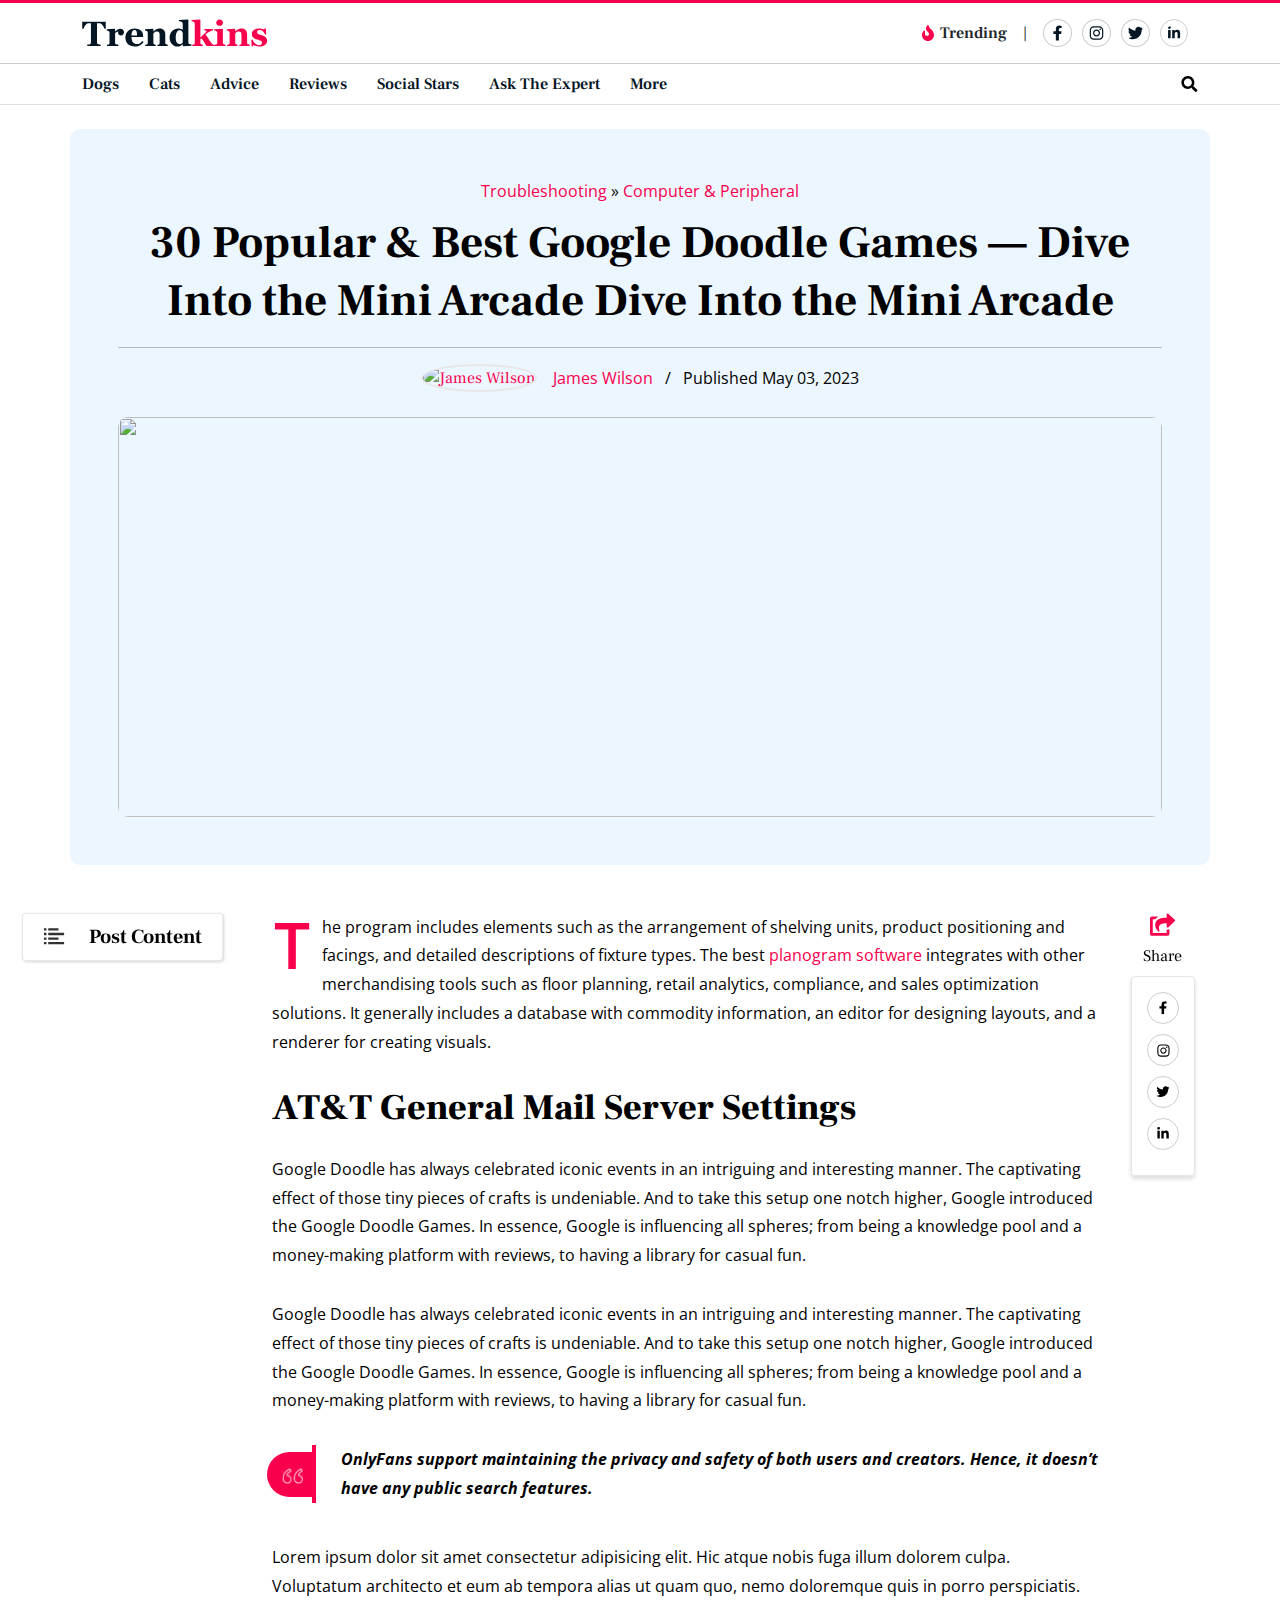
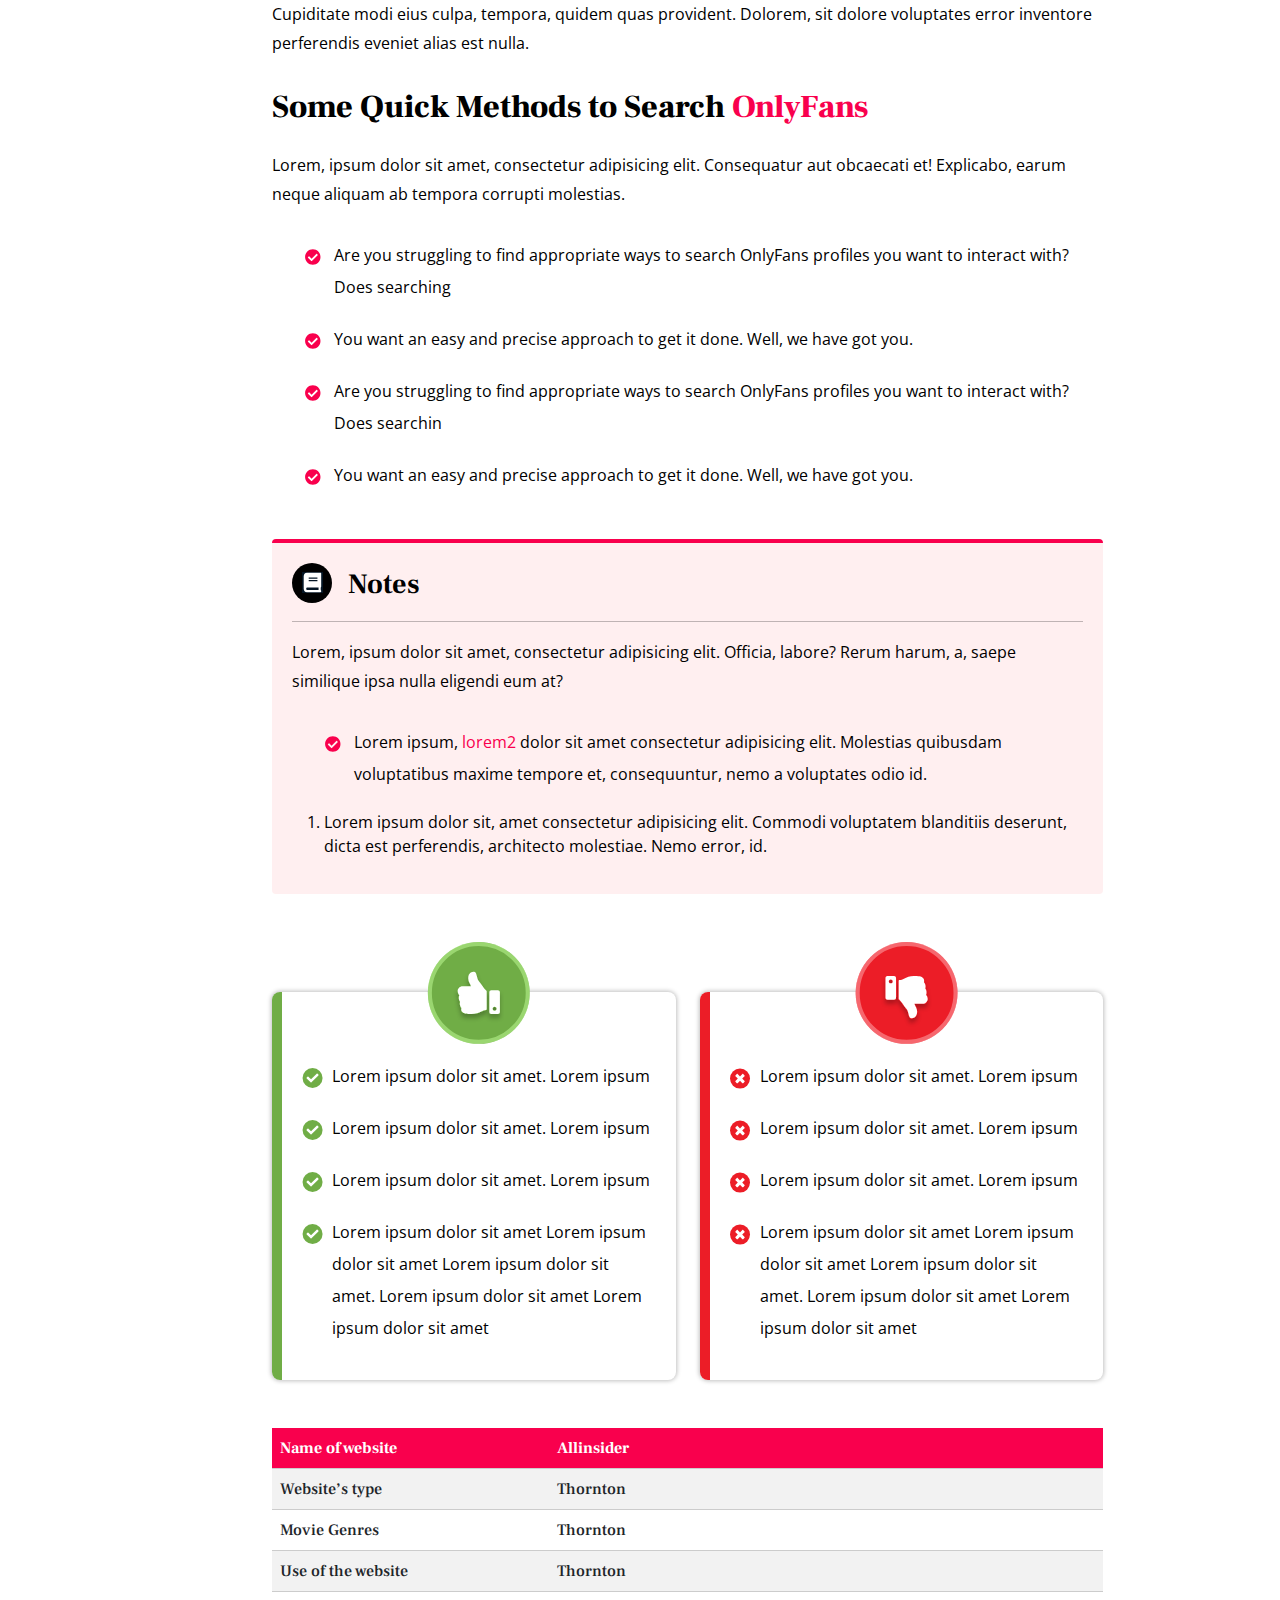
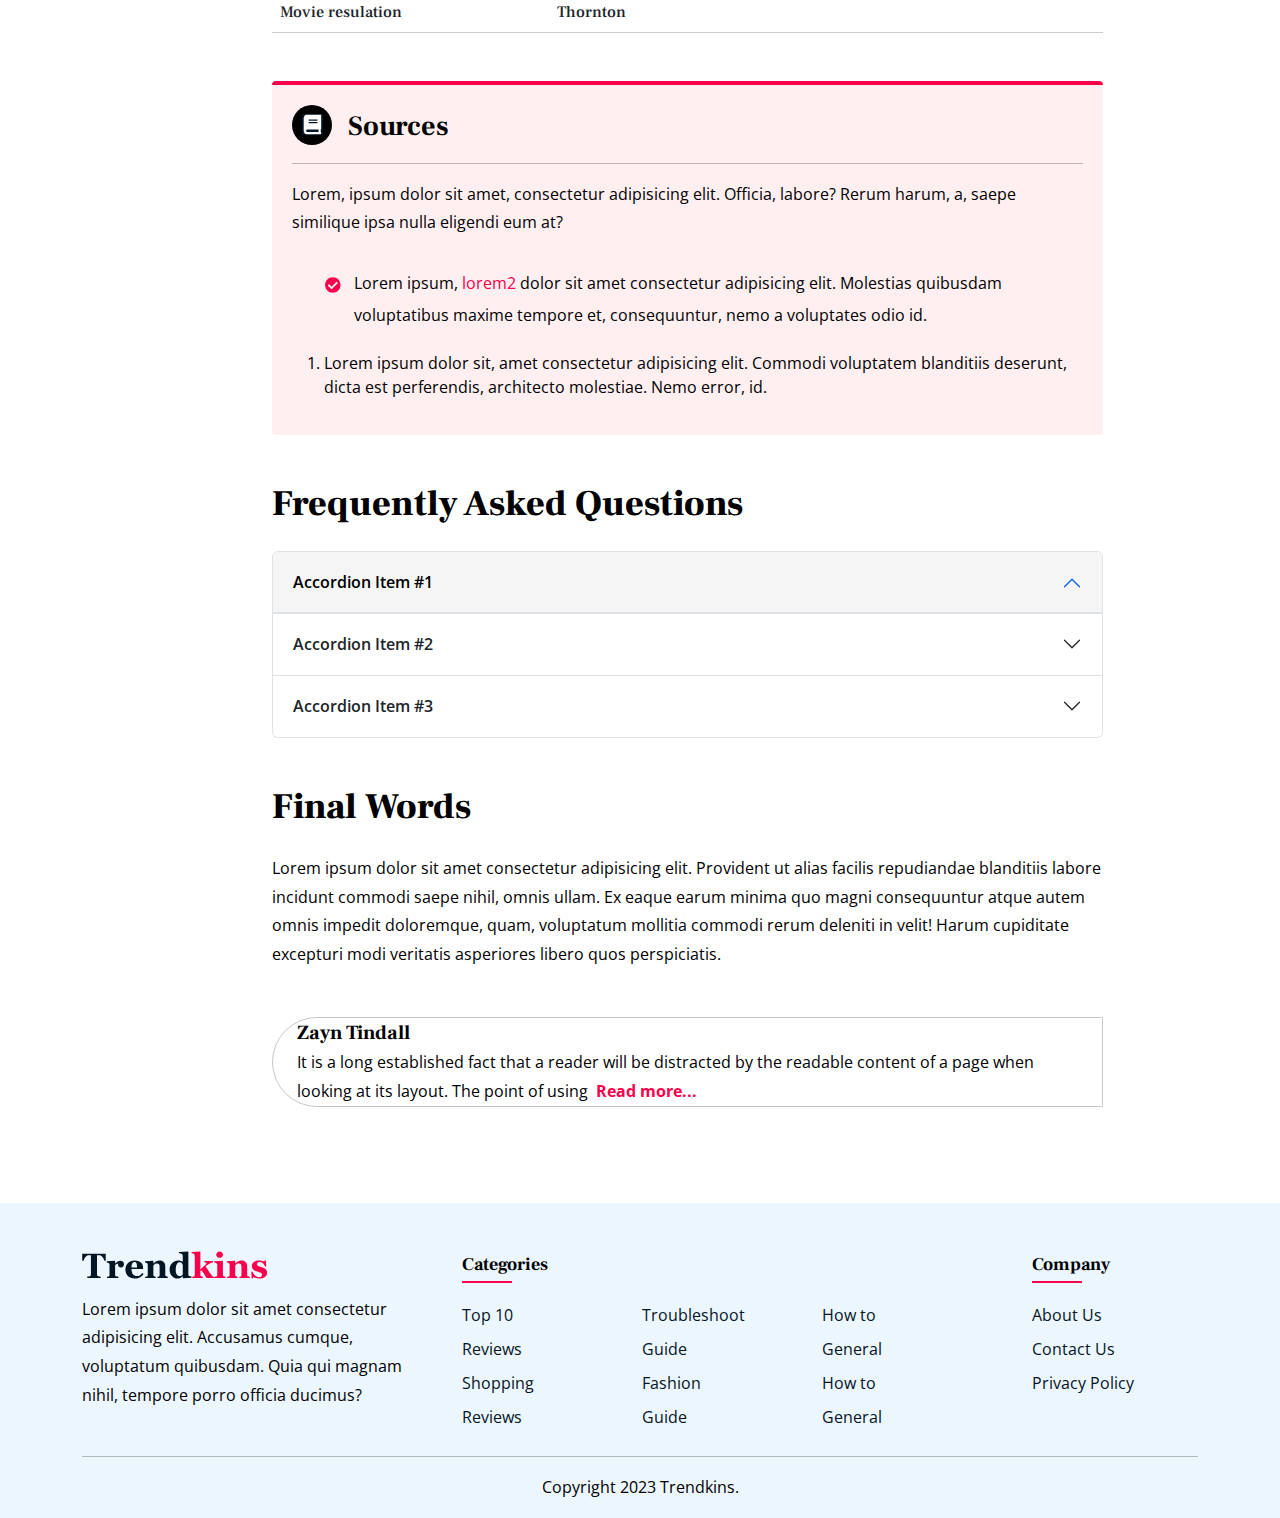
==== single.html @ c8ede411 "Add files via upload" ====
<!DOCTYPE html>
<html lang="en">
   <head>
      <meta charset="utf-8">
      <meta content="width=device-width, initial-scale=1.0" name="viewport">
      <title> Trendkins</title>
      <meta content="" name="description">
      <meta content="" name="keywords">
      <link href="assets/img/favicon.png" rel="icon">
      <link href="assets/vendor/bootstrap/css/bootstrap.min.css" rel="stylesheet">
      <link href="https://fonts.googleapis.com/css2?family=Frank+Ruhl+Libre:wght@300;400;500;600;700;800;900&family=Open+Sans:ital,wght@0,300;0,400;0,500;0,600;0,700;0,800;1,300;1,400;1,500;1,600;1,700;1,800&display=swap" rel="stylesheet">
      <link href="assets/css/style.css" rel="stylesheet">
   </head>
   <body>
      <!--  Start Header -->
      <div class="header-top d-lg-block d-none pb-lg-3 pt-lg-3">
         <div class="container">
            <div class="d-flex justify-content-between">
               <div class="header-top-left">
                  <a href="index.html"><img src="assets/img/logo.svg" class="img-fluid" alt=""></a>
               </div>
               <div class="header-top-right d-flex align-items-center">
                  <div class="trending d-lg-flex align-items-center">
                    <svg xmlns="http://www.w3.org/2000/svg" width="16" height="16" viewBox="0 0 16 16" fill="none">
<g clip-path="url(#clip0_1187_75)">
<path d="M8.75 0.745645C8.75 0.00189489 7.79219 -0.278418 7.37031 0.338145C3.5 5.99533 9 6.25002 9 9.00002C9 10.1135 8.09031 11.0144 6.97344 10.9997C5.87437 10.9856 5 10.0694 5 8.97033V6.29814C5 5.62002 4.17281 5.29096 3.70531 5.78252C2.86875 6.66127 2 8.16658 2 10C2 13.3085 4.69156 16 8 16C11.3084 16 14 13.3085 14 10C14 4.67846 8.75 3.96877 8.75 0.745645Z" fill="#F9004D"/>
</g>
<defs>
<clipPath id="clip0_1187_75">
<rect width="16" height="16" fill="white"/>
</clipPath>
</defs>
</svg>  <a href="#" class="text-dark fw-semibold ms-1"> Trending </a>
                  </div>
                  <span class="px-3 text-dark">|</span>
                  <div class="social-links">
                     <ul class="d-flex list-unstyled justify-content-end mb-0">
                        <li><a href="#" target="_blank"><svg xmlns="http://www.w3.org/2000/svg"viewBox="0 0 16 15">
<g clip-path="url(#clip0_1187_111)">
<path d="M11.38 8.45124L11.7835 5.82219H9.2608V4.11611C9.2608 3.39686 9.61319 2.69576 10.743 2.69576H11.8898V0.457401C11.8898 0.457401 10.8491 0.279785 9.85408 0.279785C7.7766 0.279785 6.41866 1.53898 6.41866 3.81848V5.82219H4.10938V8.45124H6.41866V14.8068H9.2608V8.45124H11.38Z" fill="#041524"/>
</g>
<defs>
<clipPath id="clip0_1187_111">
<rect width="14.527" height="14.527" fill="white" transform="translate(0.736328 0.279785)"/>
</clipPath>
</defs>
</svg></a></li>
                        <li><a href="#" target="_blank"><svg xmlns="http://www.w3.org/2000/svg" viewBox="0 0 16 15" fill="none">
<path d="M8.00312 4.28025C6.19859 4.28025 4.74305 5.73579 4.74305 7.54032C4.74305 9.34485 6.19859 10.8004 8.00312 10.8004C9.80765 10.8004 11.2632 9.34485 11.2632 7.54032C11.2632 5.73579 9.80765 4.28025 8.00312 4.28025ZM8.00312 9.65979C6.83699 9.65979 5.88365 8.70929 5.88365 7.54032C5.88365 6.37135 6.83415 5.42085 8.00312 5.42085C9.17209 5.42085 10.1226 6.37135 10.1226 7.54032C10.1226 8.70929 9.16926 9.65979 8.00312 9.65979ZM12.1569 4.1469C12.1569 4.56966 11.8165 4.9073 11.3965 4.9073C10.9738 4.9073 10.6361 4.56682 10.6361 4.1469C10.6361 3.72698 10.9766 3.3865 11.3965 3.3865C11.8165 3.3865 12.1569 3.72698 12.1569 4.1469ZM14.3161 4.91865C14.2679 3.90005 14.0352 2.99779 13.289 2.25441C12.5457 1.51104 11.6434 1.27838 10.6248 1.2273C9.57499 1.16772 6.42841 1.16772 5.37861 1.2273C4.36285 1.27554 3.46059 1.5082 2.71437 2.25157C1.96816 2.99495 1.73834 3.89721 1.68727 4.91581C1.62768 5.96561 1.62768 9.11219 1.68727 10.162C1.7355 11.1806 1.96816 12.0829 2.71437 12.8262C3.46059 13.5696 4.36001 13.8023 5.37861 13.8533C6.42841 13.9129 9.57499 13.9129 10.6248 13.8533C11.6434 13.8051 12.5457 13.5724 13.289 12.8262C14.0324 12.0829 14.2651 11.1806 14.3161 10.162C14.3757 9.11219 14.3757 5.96845 14.3161 4.91865ZM12.9599 11.2884C12.7386 11.8445 12.3102 12.273 11.7512 12.4971C10.9142 12.8291 8.92808 12.7525 8.00312 12.7525C7.07816 12.7525 5.0892 12.8262 4.25503 12.4971C3.69892 12.2758 3.27049 11.8474 3.04634 11.2884C2.71437 10.4514 2.79098 8.46528 2.79098 7.54032C2.79098 6.61536 2.71721 4.6264 3.04634 3.79223C3.26765 3.23612 3.69608 2.80769 4.25503 2.58354C5.09204 2.25157 7.07816 2.32818 8.00312 2.32818C8.92808 2.32818 10.917 2.25441 11.7512 2.58354C12.3073 2.80485 12.7358 3.23328 12.9599 3.79223C13.2919 4.62924 13.2153 6.61536 13.2153 7.54032C13.2153 8.46528 13.2919 10.4542 12.9599 11.2884Z" fill="#041524"/>
</svg></a></li>
                        <li><a href="#" target="_blank"><svg xmlns="http://www.w3.org/2000/svg" viewBox="0 0 16 15">
<g clip-path="url(#clip0_1187_107)">
<path d="M13.7701 4.58446C13.7793 4.7135 13.7793 4.84257 13.7793 4.97161C13.7793 8.90753 10.7836 13.4426 5.30829 13.4426C3.62145 13.4426 2.05446 12.9541 0.736328 12.1061C0.975996 12.1337 1.20641 12.1429 1.4553 12.1429C2.84715 12.1429 4.12842 11.6729 5.15158 10.8709C3.84267 10.8433 2.74577 9.98602 2.36784 8.80616C2.55221 8.83379 2.73655 8.85223 2.93014 8.85223C3.19744 8.85223 3.46477 8.81535 3.71363 8.75086C2.34942 8.4743 1.32623 7.27602 1.32623 5.82885V5.79199C1.72258 6.01322 2.1835 6.15148 2.672 6.1699C1.87006 5.63526 1.34468 4.72272 1.34468 3.69034C1.34468 3.13729 1.49213 2.63032 1.75024 2.18787C3.21585 3.99453 5.41888 5.17437 7.88919 5.30344C7.84311 5.08221 7.81545 4.85179 7.81545 4.62135C7.81545 2.98059 9.1428 1.64404 10.7928 1.64404C11.65 1.64404 12.4243 2.00353 12.9681 2.58424C13.641 2.4552 14.2862 2.20631 14.8577 1.86527C14.6365 2.55661 14.1664 3.13732 13.5488 3.506C14.148 3.44151 14.7287 3.27555 15.2633 3.04514C14.8578 3.63504 14.3508 4.16043 13.7701 4.58446Z" fill="#041524"/>
</g>
<defs>
<clipPath id="clip0_1187_107">
<rect width="14.527" height="14.527" fill="white" transform="translate(0.736328 0.279785)"/>
</clipPath>
</defs>
</svg></a></li>
                        <li><a href="#" target="_blank"><svg xmlns="http://www.w3.org/2000/svg"  viewBox="0 0 16 16">
<g clip-path="url(#clip0_1187_103)">
<path d="M4.612 13.2572H2.06883V5.06751H4.612V13.2572ZM3.33905 3.95036C2.52582 3.95036 1.86621 3.27678 1.86621 2.46356C1.86621 2.07294 2.02138 1.69832 2.29759 1.42211C2.5738 1.1459 2.94843 0.990723 3.33905 0.990723C3.72967 0.990723 4.10429 1.1459 4.3805 1.42211C4.65671 1.69832 4.81188 2.07294 4.81188 2.46356C4.81188 3.27678 4.15199 3.95036 3.33905 3.95036ZM14.1303 13.2572H11.5926V9.27053C11.5926 8.3204 11.5734 7.10194 10.2703 7.10194C8.94809 7.10194 8.74547 8.13421 8.74547 9.20208V13.2572H6.20504V5.06751H8.64416V6.18467H8.67975C9.01928 5.54121 9.84866 4.86215 11.086 4.86215C13.6598 4.86215 14.133 6.55705 14.133 8.7585V13.2572H14.1303Z" fill="#041524"/>
</g>
<defs>
<clipPath id="clip0_1187_103">
<rect width="14.0192" height="14.0192" fill="white" transform="translate(0.990234 0.990479)"/>
</clipPath>
</defs>
</svg></a></li>
                     </ul>
                  </div>
               </div>
            </div>
         </div>
      </div>
      <header class="sticky-top bg-white pt-lg-2 pb-lg-2 pt-2 pb-2 border-bottom">
         <div class="container">
  <nav class="navbar navbar-expand-lg">

               <a class="navbar-brand d-block d-lg-none" href="index.html"><img src="assets/img/logo.svg" class="img-fluid" alt=""></a>

               <button class="navbar-toggler ms-auto position-relative" type="button" data-bs-toggle="collapse" data-bs-target="#navbarSupportedContent" aria-controls="navbarSupportedContent" aria-expanded="false" aria-label="Toggle navigation">
              <svg xmlns="http://www.w3.org/2000/svg" width="18" height="18" viewBox="0 0 22 20" fill="none">
<path d="M0.78125 3.51562H21.0938C21.5252 3.51562 21.875 3.16587 21.875 2.73438V0.78125C21.875 0.349756 21.5252 0 21.0938 0H0.78125C0.349756 0 0 0.349756 0 0.78125V2.73438C0 3.16587 0.349756 3.51562 0.78125 3.51562ZM0.78125 11.3281H21.0938C21.5252 11.3281 21.875 10.9784 21.875 10.5469V8.59375C21.875 8.16226 21.5252 7.8125 21.0938 7.8125H0.78125C0.349756 7.8125 0 8.16226 0 8.59375V10.5469C0 10.9784 0.349756 11.3281 0.78125 11.3281ZM0.78125 19.1406H21.0938C21.5252 19.1406 21.875 18.7909 21.875 18.3594V16.4062C21.875 15.9748 21.5252 15.625 21.0938 15.625H0.78125C0.349756 15.625 0 15.9748 0 16.4062V18.3594C0 18.7909 0.349756 19.1406 0.78125 19.1406Z" fill="black"/>
</svg>
               </button>
                <div class="header-bottom-right">

                  <a class="openBtn" onclick="openSearch()"> <svg xmlns="http://www.w3.org/2000/svg" width="17" height="16" viewBox="0 0 17 16" fill="none">
<path d="M16.1801 13.833L13.0648 10.7177C12.9242 10.5771 12.7336 10.499 12.5336 10.499H12.0243C12.8867 9.39596 13.3991 8.00859 13.3991 6.49937C13.3991 2.90909 10.49 0 6.89976 0C3.30948 0 0.400391 2.90909 0.400391 6.49937C0.400391 10.0896 3.30948 12.9987 6.89976 12.9987C8.40898 12.9987 9.79635 12.4863 10.8994 11.6239V12.1332C10.8994 12.3332 10.9775 12.5238 11.1181 12.6644L14.2334 15.7797C14.5271 16.0734 15.0021 16.0734 15.2927 15.7797L16.177 14.8954C16.4707 14.6017 16.4707 14.1267 16.1801 13.833ZM6.89976 10.499C4.6906 10.499 2.90015 8.71165 2.90015 6.49937C2.90015 4.29021 4.68747 2.49976 6.89976 2.49976C9.10892 2.49976 10.8994 4.28708 10.8994 6.49937C10.8994 8.70852 9.11204 10.499 6.89976 10.499Z" fill="black"/>
</svg> </a>

<div id="myOverlay" class="overlay">
  <span class="closebtn" onclick="closeSearch()" title="Close Overlay">×</span>
  <div class="overlay-content">
    <form action="#">
      <input type="text" placeholder="Search.." name="search" required="">
      <button type="submit" name="submit"><svg xmlns="http://www.w3.org/2000/svg" width="17" height="16" viewBox="0 0 17 16" fill="none">
<path d="M16.1801 13.833L13.0648 10.7177C12.9242 10.5771 12.7336 10.499 12.5336 10.499H12.0243C12.8867 9.39596 13.3991 8.00859 13.3991 6.49937C13.3991 2.90909 10.49 0 6.89976 0C3.30948 0 0.400391 2.90909 0.400391 6.49937C0.400391 10.0896 3.30948 12.9987 6.89976 12.9987C8.40898 12.9987 9.79635 12.4863 10.8994 11.6239V12.1332C10.8994 12.3332 10.9775 12.5238 11.1181 12.6644L14.2334 15.7797C14.5271 16.0734 15.0021 16.0734 15.2927 15.7797L16.177 14.8954C16.4707 14.6017 16.4707 14.1267 16.1801 13.833ZM6.89976 10.499C4.6906 10.499 2.90015 8.71165 2.90015 6.49937C2.90015 4.29021 4.68747 2.49976 6.89976 2.49976C9.10892 2.49976 10.8994 4.28708 10.8994 6.49937C10.8994 8.70852 9.11204 10.499 6.89976 10.499Z" fill="#fff"/>
</svg> </button>
    </form>
  </div>
</div>

               </div>
               <div class="collapse navbar-collapse justify-content-between" id="navbarSupportedContent">
                  <ul class="navbar-nav pt-lg-0 pt-2">
                     <li>
                        <a href="#">Dogs</a>
                     </li>
                     <li>
                        <a href="#">Cats</a>
                     </li>
                     <li>
                        <a href="#">Advice</a>
                     </li>
                     <li>
                        <a href="#">Reviews</a>
                     </li>
                     <li>
                        <a href="#">Social Stars</a>
                     </li>
                     <li>
                        <a href="#">Ask The Expert</a>
                     </li>
                     <li>
                        <a href="#">More</a>
                     </li>
                  </ul>

               </div>
            </nav>
         </div>
      </header>
      <!-- End Header -->




   <section class="all-page mt-lg-4">

      <div class="container page-header p-5">
      <div class="text-center">
         <p id="breadcrumbs" class="mb-2"><span><span><a href="#">Troubleshooting</a></span> » <span><a href="#">Computer &amp; Peripheral</a></span> </span></p>
         <h1 class="fw-bold"> 30 Popular & Best Google Doodle Games — Dive Into the Mini Arcade Dive Into the Mini Arcade</h1>
         <hr>

         <div class="d-lg-flex align-items-center justify-content-center">

            <div class="post-author-img me-3">
            <a href="#">
            <img alt="James Wilson" src="https://secure.gravatar.com/avatar/db3f788c302f0a272f05af9787b79253?s=96&amp;d=mm&amp;r=g" class="img-fluid">
            </a>
            </div>
   <p class="mb-0">  <a href="https://allinsider.net/author/james/">James Wilson</a> <span class="mx-lg-2"> / </span>  Published May 03, 2023 
   </p>

         </div>
      </div>

      <div class="featured-i text-center pt-4">
         <img src="https://getassist.net/wp-content/uploads/2023/06/Paperwork-Like-a-Pro-1.webp" class="img-fluid" alt="">
      </div>
      </div>


      <div class="container mt-lg-5">
         <div class="row">

            <div class="col-lg-2">

    <div class="stick">
      <div class="ak">
         <div class="table-top-c">
        <svg xmlns="http://www.w3.org/2000/svg" width="22" height="17" viewBox="0 0 22 17" fill="none">
  <g clip-path="url(#clip0_2156_180)">
    <path d="M1.00572 11.7541H3.35916C3.37428 11.7541 3.38925 11.7423 3.40322 11.7191C3.41719 11.696 3.42989 11.6621 3.44058 11.6193C3.45127 11.5766 3.45974 11.5258 3.46552 11.4699C3.4713 11.4141 3.47428 11.3542 3.47427 11.2937V9.91791C3.47428 9.85744 3.4713 9.79755 3.46552 9.74167C3.45974 9.68579 3.45127 9.63502 3.44058 9.59226C3.42989 9.5495 3.41719 9.51559 3.40322 9.49247C3.38925 9.46935 3.37428 9.45747 3.35916 9.45752H1.00572C0.990605 9.45747 0.975632 9.46935 0.961663 9.49247C0.947693 9.51559 0.935 9.5495 0.92431 9.59226C0.91362 9.63502 0.905142 9.68579 0.899362 9.74167C0.893582 9.79755 0.890613 9.85744 0.890625 9.91791V11.2937C0.890613 11.3542 0.893582 11.4141 0.899362 11.4699C0.905142 11.5258 0.91362 11.5766 0.92431 11.6193C0.935 11.6621 0.947693 11.696 0.961663 11.7191C0.975632 11.7423 0.990605 11.7541 1.00572 11.7541ZM1.00572 2.56781H3.35916C3.37428 2.56786 3.38925 2.55598 3.40322 2.53286C3.41719 2.50974 3.42989 2.47583 3.44058 2.43307C3.45127 2.39031 3.45974 2.33954 3.46552 2.28366C3.4713 2.22778 3.47428 2.16789 3.47427 2.10742V0.731631C3.47428 0.671158 3.4713 0.61127 3.46552 0.555391C3.45974 0.499513 3.45127 0.448741 3.44058 0.40598C3.42989 0.36322 3.41719 0.329309 3.40322 0.306189C3.38925 0.283069 3.37428 0.271193 3.35916 0.27124H1.00572C0.990605 0.271193 0.975632 0.283069 0.961663 0.306189C0.947693 0.329309 0.935 0.36322 0.92431 0.40598C0.91362 0.448741 0.905142 0.499513 0.899362 0.555391C0.893582 0.61127 0.890613 0.671158 0.890625 0.731631V2.10742C0.890613 2.16789 0.893582 2.22778 0.899362 2.28366C0.905142 2.33954 0.91362 2.39031 0.92431 2.43307C0.935 2.47583 0.947693 2.50974 0.961663 2.53286C0.975632 2.55598 0.990605 2.56786 1.00572 2.56781Z" fill="#323232"/>
    <path d="M1.00572 16.3471H3.35916C3.37428 16.3472 3.38925 16.3353 3.40322 16.3122C3.41719 16.2891 3.42989 16.2551 3.44058 16.2124C3.45127 16.1696 3.45974 16.1189 3.46552 16.063C3.4713 16.0071 3.47428 15.9472 3.47427 15.8867V14.5109C3.47428 14.4505 3.4713 14.3906 3.46552 14.3347C3.45974 14.2788 3.45127 14.2281 3.44058 14.1853C3.42989 14.1425 3.41719 14.1086 3.40322 14.0855C3.38925 14.0624 3.37428 14.0505 3.35916 14.0506H1.00572C0.990605 14.0505 0.975632 14.0624 0.961663 14.0855C0.947693 14.1086 0.935 14.1425 0.92431 14.1853C0.91362 14.2281 0.905142 14.2788 0.899362 14.3347C0.893582 14.3906 0.890613 14.4505 0.890625 14.5109V15.8867C0.890613 15.9472 0.893582 16.0071 0.899362 16.063C0.905142 16.1189 0.91362 16.1696 0.92431 16.2124C0.935 16.2551 0.947693 16.2891 0.961663 16.3122C0.975632 16.3353 0.990605 16.3472 1.00572 16.3471ZM1.00572 7.16083H3.35916C3.37428 7.16088 3.38925 7.149 3.40322 7.12588C3.41719 7.10276 3.42989 7.06885 3.44058 7.02609C3.45127 6.98333 3.45974 6.93256 3.46552 6.87668C3.4713 6.8208 3.47428 6.76091 3.47427 6.70044V5.32465C3.47428 5.26418 3.4713 5.20429 3.46552 5.14841C3.45974 5.09253 3.45127 5.04176 3.44058 4.999C3.42989 4.95624 3.41719 4.92233 3.40322 4.89921C3.38925 4.87609 3.37428 4.86421 3.35916 4.86426H1.00572C0.990605 4.86421 0.975632 4.87609 0.961663 4.89921C0.947693 4.92233 0.935 4.95624 0.92431 4.999C0.91362 5.04176 0.905142 5.09253 0.899362 5.14841C0.893582 5.20429 0.890613 5.26418 0.890625 5.32465V6.70044C0.890613 6.76091 0.893582 6.8208 0.899362 6.87668C0.905142 6.93256 0.91362 6.98333 0.92431 7.02609C0.935 7.06885 0.947693 7.10276 0.961663 7.12588C0.975632 7.149 0.990605 7.16088 1.00572 7.16083Z" fill="#323232"/>
    <path d="M5.6557 11.7541H15.0695C15.13 11.7541 15.1899 11.7423 15.2458 11.7191C15.3016 11.696 15.3524 11.6621 15.3952 11.6193C15.4379 11.5766 15.4718 11.5258 15.495 11.4699C15.5181 11.4141 15.5299 11.3542 15.5299 11.2937V9.91791C15.5299 9.85744 15.5181 9.79755 15.495 9.74167C15.4718 9.68579 15.4379 9.63502 15.3952 9.59226C15.3524 9.5495 15.3016 9.51559 15.2458 9.49247C15.1899 9.46935 15.13 9.45747 15.0695 9.45752H5.6557C5.59523 9.45747 5.53534 9.46935 5.47946 9.49247C5.42358 9.51559 5.37281 9.5495 5.33005 9.59226C5.28729 9.63502 5.25338 9.68579 5.23026 9.74167C5.20714 9.79755 5.19526 9.85744 5.19531 9.91791V11.2937C5.19526 11.3542 5.20714 11.4141 5.23026 11.4699C5.25338 11.5258 5.28729 11.5766 5.33005 11.6193C5.37281 11.6621 5.42358 11.696 5.47946 11.7191C5.53534 11.7423 5.59523 11.7541 5.6557 11.7541ZM5.6557 2.56781H15.0695C15.13 2.56786 15.1899 2.55598 15.2458 2.53286C15.3016 2.50974 15.3524 2.47583 15.3952 2.43307C15.4379 2.39031 15.4718 2.33954 15.495 2.28366C15.5181 2.22778 15.5299 2.16789 15.5299 2.10742V0.731631C15.5299 0.671158 15.5181 0.61127 15.495 0.555391C15.4718 0.499513 15.4379 0.448741 15.3952 0.40598C15.3524 0.36322 15.3016 0.329309 15.2458 0.306189C15.1899 0.283069 15.13 0.271193 15.0695 0.27124H5.6557C5.59523 0.271193 5.53534 0.283069 5.47946 0.306189C5.42358 0.329309 5.37281 0.36322 5.33005 0.40598C5.28729 0.448741 5.25338 0.499513 5.23026 0.555391C5.20714 0.61127 5.19526 0.671158 5.19531 0.731631V2.10742C5.19526 2.16789 5.20714 2.22778 5.23026 2.28366C5.25338 2.33954 5.28729 2.39031 5.33005 2.43307C5.37281 2.47583 5.42358 2.50974 5.47946 2.53286C5.53534 2.55598 5.59523 2.56786 5.6557 2.56781ZM20.6972 4.86438H5.76945C5.61718 4.86438 5.47114 4.92487 5.36347 5.03254C5.2558 5.14022 5.19531 5.28625 5.19531 5.43852V6.58681C5.19531 6.73908 5.2558 6.88511 5.36347 6.99279C5.47114 7.10046 5.61718 7.16095 5.76945 7.16095H20.6972C20.8495 7.16095 20.9955 7.10046 21.1032 6.99279C21.2108 6.88511 21.2713 6.73908 21.2713 6.58681V5.43852C21.2713 5.28625 21.2108 5.14022 21.1032 5.03254C20.9955 4.92487 20.8495 4.86438 20.6972 4.86438ZM20.6972 14.0507H5.76945C5.61718 14.0507 5.47114 14.1111 5.36347 14.2188C5.2558 14.3265 5.19531 14.4725 5.19531 14.6248V15.7731C5.19531 15.9254 5.2558 16.0714 5.36347 16.1791C5.47114 16.2867 5.61718 16.3472 5.76945 16.3472H20.6972C20.8495 16.3472 20.9955 16.2867 21.1032 16.1791C21.2108 16.0714 21.2713 15.9254 21.2713 15.7731V14.6248C21.2713 14.4725 21.2108 14.3265 21.1032 14.2188C20.9955 14.1111 20.8495 14.0507 20.6972 14.0507Z" fill="#323232"/>
  </g>
  <defs>
    <clipPath id="clip0_2156_180">
      <rect width="21" height="17" fill="white" transform="translate(0.484375)"/>
    </clipPath>
  </defs>
</svg>

            <div class="fs-5 fw-bold ms-4">Post Content </div>
         </div>
         <i class="fa-xmark"></i>
         <div id="tableofcontent">
            <ul>
               <li>
                  <a href="#1"> What is a Mobile Hotspot &amp; How Does It Function? </a>
               </li>
               <li>
                  <a href="#2"> What is a Mobile Hotspot &amp; How Does It Function? </a>
               </li>
               <li>
                  <a href="#3"> What is a Mobile Hotspot &amp; How Does It Function? </a>
               </li>
               <li>
                  <a href="#10"> What is a Mobile Hotspot &amp; How Does It Function? </a>
               </li>
               <li>
                  <a href="#11">Reset your Non-Functional Mobile Hotspot Into a Functional One! </a>
               </li>

                <li>
                  <a href="#11">Reset your Non-Functional Mobile Hotspot Into a Functional One! </a>
               </li>

                <li>
                  <a href="#11">Reset your Non-Functional Mobile Hotspot Into a Functional One! </a>
               </li>

                <li>
                  <a href="#11">Reset your Non-Functional Mobile Hotspot Into a Functional One! </a>
               </li>
            </ul>
         </div>
      </div>
   </div>

            </div>

            <div class="col-lg-9">


               <div class="content">
                  <p>The program includes elements such as the arrangement of shelving units, product positioning and facings, and detailed descriptions of fixture types. The best<a href="https://www.leafio.ai/blog/top-5-cloud-planogram-optimization-solutions-for-retail-in-2022/" target="_blank" rel="noreferrer noopener"> planogram software</a> integrates with other merchandising tools such as floor planning, retail analytics, compliance, and sales optimization solutions. It generally includes a database with commodity information, an editor for designing layouts, and a renderer for creating visuals.&nbsp;</p>

                  <h2>AT&T General Mail Server Settings</h2>
                  <p> Google Doodle has always celebrated iconic events in an intriguing and interesting manner. The captivating effect of those tiny pieces of crafts is undeniable. And to take this setup one notch higher, Google introduced the Google Doodle Games. In essence, Google is influencing all spheres; from being a knowledge pool and a money-making platform with reviews, to having a library for casual fun.</p>

       <p>
         Google Doodle has always celebrated iconic events in an intriguing and interesting manner. The captivating effect of those tiny pieces of crafts is undeniable. And to take this setup one notch higher, Google introduced the Google Doodle Games. In essence, Google is influencing all spheres; from being a knowledge pool and a money-making platform with reviews, to having a library for casual fun.
      </p>

      <div id="quotes">
       <p>OnlyFans support maintaining the privacy and safety of both users and creators. Hence, it doesn’t
                  have any public search features.</p>
      </div>


      <p>Lorem ipsum dolor sit amet consectetur adipisicing elit. Hic atque nobis fuga illum dolorem culpa. Voluptatum architecto et eum ab tempora alias ut quam quo, nemo doloremque quis in porro perspiciatis. Cupiditate modi eius culpa, tempora, quidem quas provident. Dolorem, sit dolore voluptates error inventore perferendis eveniet alias est nulla.</p>
   

   <h3> Some Quick Methods to Search <a href="#"> OnlyFans </a></h3>
   <p>Lorem, ipsum dolor sit amet, consectetur adipisicing elit. Consequatur aut obcaecati et! Explicabo, earum neque aliquam ab tempora corrupti molestias.</p>


   <ul>
   <li>Are you struggling to find appropriate ways to search OnlyFans profiles you want to interact with? Does searching</li>
   <li>You want an easy and precise approach to get it done. Well, we have got you. </li>
   <li>Are you struggling to find appropriate ways to search OnlyFans profiles you want to interact with? Does searchin</li>
   <li>You want an easy and precise approach to get it done. Well, we have got you. </li>

   </ul>



<div id="note" class="mt-lg-5 mb-lg-5 mt-2 position-relative">

<div class="name fs-3 fw-bold d-lg-flex mb-3">
<div class="icon me-3">
 <svg xmlns="http://www.w3.org/2000/svg" width="21" height="21" viewBox="0 0 21 21" fill="none">
<g clip-path="url(#clip0_1248_252)">
<path d="M19.1934 14.5996V1.47461C19.1934 0.955078 18.7754 0.537109 18.2559 0.537109H5.44336C3.37305 0.537109 1.69336 2.2168 1.69336 4.28711V16.7871C1.69336 18.8574 3.37305 20.5371 5.44336 20.5371H18.2559C18.7754 20.5371 19.1934 20.1191 19.1934 19.5996V18.9746C19.1934 18.6816 19.0566 18.416 18.8457 18.2441C18.6816 17.6426 18.6816 15.9277 18.8457 15.3262C19.0566 15.1582 19.1934 14.8926 19.1934 14.5996ZM6.69336 5.77148C6.69336 5.64258 6.79883 5.53711 6.92773 5.53711H15.209C15.3379 5.53711 15.4434 5.64258 15.4434 5.77148V6.55273C15.4434 6.68164 15.3379 6.78711 15.209 6.78711H6.92773C6.79883 6.78711 6.69336 6.68164 6.69336 6.55273V5.77148ZM6.69336 8.27148C6.69336 8.14258 6.79883 8.03711 6.92773 8.03711H15.209C15.3379 8.03711 15.4434 8.14258 15.4434 8.27148V9.05273C15.4434 9.18164 15.3379 9.28711 15.209 9.28711H6.92773C6.79883 9.28711 6.69336 9.18164 6.69336 9.05273V8.27148ZM16.5918 18.0371H5.44336C4.75195 18.0371 4.19336 17.4785 4.19336 16.7871C4.19336 16.0996 4.75586 15.5371 5.44336 15.5371H16.5918C16.5176 16.2051 16.5176 17.3691 16.5918 18.0371Z" fill="white"/>
</g>
<defs>
<clipPath id="clip0_1248_252">
<rect width="20" height="20" fill="white" transform="translate(0.443359 0.537109)"/>
</clipPath>
</defs>
</svg>
</div> 

<span> Notes </span>


</div>

<hr>

<p>Lorem, ipsum dolor sit amet, consectetur adipisicing elit. Officia, labore? Rerum harum, a, saepe similique ipsa nulla eligendi eum at?</p>

<ul>
   <li>Lorem ipsum, <a href="#"> lorem2</a> dolor sit amet consectetur adipisicing elit. Molestias quibusdam voluptatibus maxime tempore et, consequuntur, nemo a voluptates odio id.</li>
</ul>

<ol>
   <li>Lorem ipsum dolor sit, amet consectetur adipisicing elit. Commodi voluptatem blanditiis deserunt, dicta est perferendis, architecto molestiae. Nemo error, id.</li>
</ol>

   
</div>



<div class="row">
                <div class="col-lg-6 col-md-6">
                  <div class="pros-container">
                    <div class="pros-header text-center mb-3">  <svg xmlns="http://www.w3.org/2000/svg" width="103" height="102" viewBox="0 0 103 102" fill="none">
  <circle cx="51.7869" cy="50.9287" r="50.9167" fill="#70AD46"/>
  <circle cx="51.7869" cy="50.9287" r="48.9167" stroke="#C3FF9A" stroke-opacity="0.5" stroke-width="4"/>
  <g filter="url(#filter0_d_1248_193)">
    <path d="M64.3199 48.2901L70.9165 48.2901C72.0095 48.2901 72.8955 49.1761 72.8955 50.269L72.8955 70.059C72.8955 71.1519 72.0095 72.038 70.9165 72.038L64.3199 72.038C63.2269 72.038 62.3409 71.1519 62.3409 70.059L62.3409 50.269C62.3409 49.1761 63.2269 48.2901 64.3199 48.2901ZM67.6182 68.7396C68.7112 68.7396 69.5972 67.8536 69.5972 66.7606C69.5972 65.6677 68.7112 64.7817 67.6182 64.7817C66.5252 64.7817 65.6392 65.6677 65.6392 66.7606C65.6392 67.8536 66.5252 68.7396 67.6182 68.7396ZM41.2316 36.5358C41.2316 40.0334 43.3731 41.9952 43.9756 44.3321L35.5877 44.3321C32.8338 44.3321 30.6899 46.6199 30.6771 49.1227C30.6701 50.6018 31.2993 52.1942 32.28 53.1794L32.289 53.1885C31.478 55.1128 31.6098 57.8092 33.0566 59.7413C32.3407 61.8766 33.0622 64.4995 34.4074 65.9056C34.053 67.3567 34.2224 68.5917 34.9143 69.5859C36.5973 72.0039 40.7685 72.038 44.2958 72.038L44.5304 72.0379C48.5121 72.0365 51.7707 70.5868 54.3891 69.4219C55.7049 68.8365 57.4253 68.1119 58.7306 68.0879C59.2699 68.078 59.7022 67.6379 59.7022 67.0986L59.7022 49.4715C59.7022 49.2076 59.5965 48.9544 59.4088 48.7689C56.1423 45.5411 54.7378 42.1238 52.0604 39.442C50.8397 38.219 50.3958 36.3716 49.9666 34.585C49.5999 33.0595 48.8328 29.8195 47.1686 29.8195C45.1896 29.8195 41.2316 30.4791 41.2316 36.5358Z" fill="white"/>
  </g>
  <defs>
    <filter id="filter0_d_1248_193" x="26.6768" y="29.8195" width="50.2188" height="50.2185" filterUnits="userSpaceOnUse" color-interpolation-filters="sRGB">
      <feFlood flood-opacity="0" result="BackgroundImageFix"/>
      <feColorMatrix in="SourceAlpha" type="matrix" values="0 0 0 0 0 0 0 0 0 0 0 0 0 0 0 0 0 0 127 0" result="hardAlpha"/>
      <feOffset dy="4"/>
      <feGaussianBlur stdDeviation="2"/>
      <feComposite in2="hardAlpha" operator="out"/>
      <feColorMatrix type="matrix" values="0 0 0 0 0 0 0 0 0 0 0 0 0 0 0 0 0 0 0.25 0"/>
      <feBlend mode="normal" in2="BackgroundImageFix" result="effect1_dropShadow_1248_193"/>
      <feBlend mode="normal" in="SourceGraphic" in2="effect1_dropShadow_1248_193" result="shape"/>
    </filter>
  </defs>
</svg></div>
                    <div class="pros-body">
                      <ul>
                        <li>Lorem ipsum dolor sit amet. Lorem ipsum</li>
                        <li>Lorem ipsum dolor sit amet. Lorem ipsum</li>
                        <li>Lorem ipsum dolor sit amet. Lorem ipsum </li>
                        <li>Lorem ipsum dolor sit amet Lorem ipsum dolor sit amet Lorem ipsum dolor sit amet. Lorem
                          ipsum dolor sit amet Lorem ipsum dolor sit amet</li>
                      </ul>
                    </div>
                  </div>
                </div>
                <div class="col-lg-6 col-md-6">
                  <div class="cons-container">
                    <div class="cons-header text-center mb-3"> <svg xmlns="http://www.w3.org/2000/svg" width="103" height="102" viewBox="0 0 103 102" fill="none">
  <circle cx="51.5906" cy="50.9287" r="50.9167" fill="#EC1D27"/>
  <circle cx="51.5906" cy="50.9287" r="48.9167" stroke="#FFB2B6" stroke-opacity="0.5" stroke-width="4"/>
  <g filter="url(#filter0_d_1248_218)">
    <path d="M39.0571 57.8531H32.4604C31.3675 57.8531 30.4814 56.9671 30.4814 55.8741L30.4814 36.0842C30.4814 34.9912 31.3675 34.1052 32.4604 34.1052H39.0571C40.1501 34.1052 41.0361 34.9912 41.0361 36.0842L41.0361 55.8741C41.0361 56.9671 40.1501 57.8531 39.0571 57.8531ZM35.7588 37.4035C34.6658 37.4035 33.7798 38.2896 33.7798 39.3825C33.7798 40.4755 34.6658 41.3615 35.7588 41.3615C36.8517 41.3615 37.7378 40.4755 37.7378 39.3825C37.7378 38.2896 36.8517 37.4035 35.7588 37.4035ZM62.1453 69.6074C62.1453 66.1098 60.0039 64.148 59.4014 61.8111L67.7893 61.8111C70.5431 61.8111 72.687 59.5232 72.6999 57.0205C72.7068 55.5413 72.0777 53.949 71.097 52.9638L71.0879 52.9547C71.899 51.0304 71.7671 48.334 70.3204 46.4019C71.0362 44.2666 70.3147 41.6437 68.9696 40.2375C69.324 38.7865 69.1546 37.5515 68.4626 36.5573C66.7796 34.1393 62.6084 34.1052 59.0811 34.1052L58.8465 34.1053C54.8649 34.1067 51.6062 35.5564 48.9878 36.7213C47.6721 37.3067 45.9516 38.0313 44.6463 38.0553C44.1071 38.0652 43.6747 38.5053 43.6747 39.0446L43.6747 56.6717C43.6747 56.9355 43.7804 57.1888 43.9681 57.3743C47.2346 60.602 48.6392 64.0193 51.3165 66.7012C52.5372 67.9242 52.9812 69.7716 53.4104 71.5582C53.7771 73.0837 54.5441 76.3237 56.2084 76.3237C58.1873 76.3237 62.1453 75.6641 62.1453 69.6074Z" fill="white"/>
  </g>
  <defs>
    <filter id="filter0_d_1248_218" x="26.4814" y="34.1052" width="50.2188" height="50.2185" filterUnits="userSpaceOnUse" color-interpolation-filters="sRGB">
      <feFlood flood-opacity="0" result="BackgroundImageFix"/>
      <feColorMatrix in="SourceAlpha" type="matrix" values="0 0 0 0 0 0 0 0 0 0 0 0 0 0 0 0 0 0 127 0" result="hardAlpha"/>
      <feOffset dy="4"/>
      <feGaussianBlur stdDeviation="2"/>
      <feComposite in2="hardAlpha" operator="out"/>
      <feColorMatrix type="matrix" values="0 0 0 0 0 0 0 0 0 0 0 0 0 0 0 0 0 0 0.25 0"/>
      <feBlend mode="normal" in2="BackgroundImageFix" result="effect1_dropShadow_1248_218"/>
      <feBlend mode="normal" in="SourceGraphic" in2="effect1_dropShadow_1248_218" result="shape"/>
    </filter>
  </defs>
</svg></div>
                    <div class="cons-body">
                      <ul>
                        <li>Lorem ipsum dolor sit amet. Lorem ipsum</li>
                        <li>Lorem ipsum dolor sit amet. Lorem ipsum</li>
                        <li>Lorem ipsum dolor sit amet. Lorem ipsum </li>
                        <li>Lorem ipsum dolor sit amet Lorem ipsum dolor sit amet Lorem ipsum dolor sit amet. Lorem
                          ipsum dolor sit amet Lorem ipsum dolor sit amet</li>
                      </ul>
                    </div>
                  </div>


                </div>

 </div>



 <table class="table table-striped border-0 mt-lg-5">
   <thead>
     <tr>
       <th scope="col" class="col-4">Name of website</th>
       <th scope="col" class="col-8">Allinsider</th>
     </tr>
   </thead>
   <tbody>
     <tr>
       <td>Website’s type</td>
       <td>Thornton</td>
     </tr>
     <tr>
       <td>Movie Genres</td>
       <td>Thornton</td>
     </tr>
     <tr>
       <td>Use of the website</td>
       <td>Thornton</td>
     </tr>
     <tr>
       <td>Movie resulation</td>
       <td>Thornton</td>
     </tr>
   </tbody>
 </table>



<div id="note" class="mt-lg-5 mb-lg-5 mt-2 position-relative">

<div class="name fs-3 fw-bold d-lg-flex mb-3">
<div class="icon me-3">
 <svg xmlns="http://www.w3.org/2000/svg" width="21" height="21" viewBox="0 0 21 21" fill="none">
<g clip-path="url(#clip0_1248_252)">
<path d="M19.1934 14.5996V1.47461C19.1934 0.955078 18.7754 0.537109 18.2559 0.537109H5.44336C3.37305 0.537109 1.69336 2.2168 1.69336 4.28711V16.7871C1.69336 18.8574 3.37305 20.5371 5.44336 20.5371H18.2559C18.7754 20.5371 19.1934 20.1191 19.1934 19.5996V18.9746C19.1934 18.6816 19.0566 18.416 18.8457 18.2441C18.6816 17.6426 18.6816 15.9277 18.8457 15.3262C19.0566 15.1582 19.1934 14.8926 19.1934 14.5996ZM6.69336 5.77148C6.69336 5.64258 6.79883 5.53711 6.92773 5.53711H15.209C15.3379 5.53711 15.4434 5.64258 15.4434 5.77148V6.55273C15.4434 6.68164 15.3379 6.78711 15.209 6.78711H6.92773C6.79883 6.78711 6.69336 6.68164 6.69336 6.55273V5.77148ZM6.69336 8.27148C6.69336 8.14258 6.79883 8.03711 6.92773 8.03711H15.209C15.3379 8.03711 15.4434 8.14258 15.4434 8.27148V9.05273C15.4434 9.18164 15.3379 9.28711 15.209 9.28711H6.92773C6.79883 9.28711 6.69336 9.18164 6.69336 9.05273V8.27148ZM16.5918 18.0371H5.44336C4.75195 18.0371 4.19336 17.4785 4.19336 16.7871C4.19336 16.0996 4.75586 15.5371 5.44336 15.5371H16.5918C16.5176 16.2051 16.5176 17.3691 16.5918 18.0371Z" fill="white"/>
</g>
<defs>
<clipPath id="clip0_1248_252">
   <rect width="20" height="20" fill="white" transform="translate(0.443359 0.537109)"/>
</clipPath>
</defs>
</svg>
</div> 

<span> Sources </span>


</div>

<hr>

<p>Lorem, ipsum dolor sit amet, consectetur adipisicing elit. Officia, labore? Rerum harum, a, saepe similique ipsa nulla eligendi eum at?</p>

<ul>
   <li>Lorem ipsum, <a href="#"> lorem2</a> dolor sit amet consectetur adipisicing elit. Molestias quibusdam voluptatibus maxime tempore et, consequuntur, nemo a voluptates odio id.</li>
</ul>

<ol>
   <li>Lorem ipsum dolor sit, amet consectetur adipisicing elit. Commodi voluptatem blanditiis deserunt, dicta est perferendis, architecto molestiae. Nemo error, id.</li>
</ol>

   
</div>






<h2>Frequently Asked Questions</h2>


<div class="accordion mb-5" id="accordionExample">
   <div class="accordion-item">
     <p class="accordion-header" id="headingOne">
       <button class="accordion-button" type="button" data-bs-toggle="collapse" data-bs-target="#collapseOne" aria-expanded="true" aria-controls="collapseOne">
         Accordion Item #1
       </button>
     </p>
     <div id="collapseOne" class="accordion-collapse collapse " aria-labelledby="headingOne" data-bs-parent="#accordionExample">
       <div class="accordion-body">
        <p><strong>This is the first item's accordion body.</strong> It is shown by default, until the collapse plugin adds the appropriate classes that we use to style each element. These classes control the overall appearance, as well as the showing and hiding via CSS transitions. You can modify any of this with custom CSS or overriding our default variables. It's also worth noting that just about any HTML can go within the <code>.accordion-body</code>, though the transition does limit overflow. </p>
         
       </div>
     </div>
   </div>
   <div class="accordion-item">
     <p class="accordion-header" id="headingTwo">
       <button class="accordion-button collapsed" type="button" data-bs-toggle="collapse" data-bs-target="#collapseTwo" aria-expanded="false" aria-controls="collapseTwo">
         Accordion Item #2
       </button>
     </p>
     <div id="collapseTwo" class="accordion-collapse collapse" aria-labelledby="headingTwo" data-bs-parent="#accordionExample">
       <div class="accordion-body">
        <p><strong>This is the first item's accordion body.</strong> It is shown by default, until the collapse plugin adds the appropriate classes that we use to style each element. These classes control the overall appearance, as well as the showing and hiding via CSS transitions. You can modify any of this with custom CSS or overriding our default variables. It's also worth noting that just about any HTML can go within the <code>.accordion-body</code>, though the transition does limit overflow. </p>
       </div>
     </div>
   </div>
   <div class="accordion-item">
     <p class="accordion-header" id="headingThree">
       <button class="accordion-button collapsed" type="button" data-bs-toggle="collapse" data-bs-target="#collapseThree" aria-expanded="false" aria-controls="collapseThree">
         Accordion Item #3
       </button>
     </p>
     <div id="collapseThree" class="accordion-collapse collapse" aria-labelledby="headingThree" data-bs-parent="#accordionExample">
       <div class="accordion-body">
        <p><strong>This is the first item's accordion body.</strong> It is shown by default, until the collapse plugin adds the appropriate classes that we use to style each element. These classes control the overall appearance, as well as the showing and hiding via CSS transitions. You can modify any of this with custom CSS or overriding our default variables. It's also worth noting that just about any HTML can go within the <code>.accordion-body</code>, though the transition does limit overflow. </p>
       </div>
     </div>
   </div>
 </div>


<h2>
   Final Words
</h2>
<p> Lorem ipsum dolor sit amet consectetur adipisicing elit. Provident ut alias facilis repudiandae blanditiis labore incidunt commodi saepe nihil, omnis ullam. Ex eaque earum minima quo magni consequuntur atque autem omnis impedit doloremque, quam, voluptatum mollitia commodi rerum deleniti in velit! Harum cupiditate excepturi modi veritatis asperiores libero quos perspiciatis.</p>


<div class="aut-detail d-lg-flex align-items-center mt-lg-5 mb-5">
                  <div class="aut-img text-center">
                     <a href="#"><img src="https://secure.gravatar.com/avatar/3a23eed42d0abfc85a1ba229aeef0701?s=96&amp;d=mm&amp;r=g" alt=""></a>
                  </div>
                  <div class="text-start px-4">
                     <div class="fs-5 fw-bold">Zayn Tindall</div>
                     <p class="mb-0">It is a long established fact that a reader will be distracted by the
                        readable content of a page when looking at its layout. The point of using <a href="#" class="fw-bold ps-1"> Read more...</a> </p>
                  </div>
  </div>

               </div>
  
            </div>

<div class="col-lg-1 text-center">
<div class="share-icons sticky-top d-inline-block">
    <svg xmlns="http://www.w3.org/2000/svg" width="25" height="23" viewBox="0 0 25 23" fill="none" class="mb-lg-2">
<path d="M24.6737 8.30221L18.4236 14.2043C17.7648 14.8265 16.6667 14.3652 16.6667 13.447V10.3237C10.3917 10.3658 7.74453 11.8477 9.51497 17.7608C9.70955 18.4107 8.95742 18.9139 8.42964 18.513C6.73837 17.2283 5.20833 14.771 5.20833 12.2905C5.20833 6.04327 10.3125 4.80356 16.6667 4.76831V1.64266C16.6667 0.723651 17.7655 0.263842 18.4236 0.88537L24.6737 6.78763C25.1086 7.19835 25.1089 7.89114 24.6737 8.30221ZM16.6667 17.0557V20.0449H2.77778V6.15603H4.98767C5.05781 6.15598 5.12721 6.14176 5.19172 6.11422C5.25622 6.08667 5.31449 6.04637 5.36302 5.99574C6.01202 5.32005 6.7622 4.78524 7.57717 4.3605C8.06024 4.10872 7.88125 3.37825 7.3365 3.37825H2.08333C0.932726 3.37825 0 4.31098 0 5.46158V20.7394C0 21.89 0.932726 22.8227 2.08333 22.8227H17.3611C18.5117 22.8227 19.4444 21.89 19.4444 20.7394V16.8849C19.4444 16.5252 19.0887 16.2744 18.7495 16.3944C18.274 16.5626 17.7648 16.6129 17.2656 16.541C16.9501 16.4956 16.6667 16.7369 16.6667 17.0557Z" fill="#F9004D"/>
</svg> <br>           
<span> Share </span>
         
               <ul class="mt-2 list-unstyled share-strip">
                  <li><a href="#"><svg xmlns="http://www.w3.org/2000/svg" width="17" height="17" viewBox="0 0 17 17" fill="none">
<g clip-path="url(#clip0_2048_195)">
<path d="M12.2328 9.78843L12.6785 6.91198H9.89209V5.04536C9.89209 4.25841 10.2813 3.49134 11.5293 3.49134H12.796V1.04235C12.796 1.04235 11.6465 0.848022 10.5474 0.848022C8.25274 0.848022 6.75285 2.22571 6.75285 4.71971V6.91198H4.20215V9.78843H6.75285V16.7421H9.89209V9.78843H12.2328Z" fill="#000"/>
</g>
<defs>
<clipPath id="clip0_2048_195">
<rect width="16.0457" height="15.8941" fill="white" transform="translate(0.476562 0.848145)"/>
</clipPath>
</defs>
</svg></a></li>
                  <li><a href="#">
<svg xmlns="http://www.w3.org/2000/svg" width="16" height="16" viewBox="0 0 16 16" fill="none">
<path d="M8.50301 5.11911C6.50983 5.11911 4.90213 6.71162 4.90213 8.68595C4.90213 10.6603 6.50983 12.2528 8.50301 12.2528C10.4962 12.2528 12.1039 10.6603 12.1039 8.68595C12.1039 6.71162 10.4962 5.11911 8.50301 5.11911ZM8.50301 11.0049C7.21496 11.0049 6.16197 9.96493 6.16197 8.68595C6.16197 7.40698 7.21183 6.36704 8.50301 6.36704C9.79418 6.36704 10.844 7.40698 10.844 8.68595C10.844 9.96493 9.79105 11.0049 8.50301 11.0049ZM13.0911 4.9732C13.0911 5.43575 12.715 5.80516 12.2512 5.80516C11.7842 5.80516 11.4113 5.43264 11.4113 4.9732C11.4113 4.51377 11.7874 4.14125 12.2512 4.14125C12.715 4.14125 13.0911 4.51377 13.0911 4.9732ZM15.476 5.81758C15.4227 4.70313 15.1657 3.71596 14.3415 2.90263C13.5204 2.0893 12.5238 1.83475 11.3987 1.77887C10.2392 1.71368 6.76368 1.71368 5.60413 1.77887C4.48219 1.83165 3.4856 2.0862 2.66138 2.89953C1.83716 3.71286 1.58331 4.70003 1.5269 5.81447C1.46109 6.96306 1.46109 10.4057 1.5269 11.5543C1.58017 12.6688 1.83716 13.6559 2.66138 14.4693C3.4856 15.2826 4.47905 15.5372 5.60413 15.593C6.76368 15.6582 10.2392 15.6582 11.3987 15.593C12.5238 15.5403 13.5204 15.2857 14.3415 14.4693C15.1626 13.6559 15.4196 12.6688 15.476 11.5543C15.5418 10.4057 15.5418 6.96617 15.476 5.81758ZM13.978 12.7867C13.7335 13.3952 13.2603 13.8639 12.6429 14.1092C11.7184 14.4724 9.52466 14.3886 8.50301 14.3886C7.48135 14.3886 5.28447 14.4693 4.3631 14.1092C3.74885 13.867 3.27563 13.3983 3.02805 12.7867C2.66138 11.871 2.74599 9.69796 2.74599 8.68595C2.74599 7.67395 2.66451 5.49783 3.02805 4.58517C3.27249 3.97672 3.74571 3.50797 4.3631 3.26273C5.2876 2.89953 7.48135 2.98334 8.50301 2.98334C9.52466 2.98334 11.7215 2.90263 12.6429 3.26273C13.2572 3.50487 13.7304 3.97362 13.978 4.58517C14.3446 5.50094 14.26 7.67395 14.26 8.68595C14.26 9.69796 14.3446 11.8741 13.978 12.7867Z" fill="#000"/>
</svg>
</a></li>
                  <li><a href="#">
                     <svg xmlns="http://www.w3.org/2000/svg" width="17" height="17" viewBox="0 0 17 17" fill="none">
<g clip-path="url(#clip0_2048_193)">
<path d="M14.8729 5.34602C14.883 5.48721 14.883 5.62842 14.883 5.76961C14.883 10.0759 11.5742 15.0378 5.52647 15.0378C3.66329 15.0378 1.93249 14.5032 0.476562 13.5754C0.741285 13.6057 0.99579 13.6158 1.2707 13.6158C2.80804 13.6158 4.22326 13.1015 5.35338 12.2241C3.90764 12.1938 2.69607 11.2559 2.27863 9.96498C2.48227 9.99522 2.68588 10.0154 2.89971 10.0154C3.19496 10.0154 3.49023 9.97504 3.76511 9.90448C2.25829 9.6019 1.12814 8.29086 1.12814 6.70751V6.66719C1.56591 6.90923 2.07502 7.0605 2.61459 7.08065C1.72881 6.4957 1.14851 5.4973 1.14851 4.36776C1.14851 3.76267 1.31138 3.20799 1.59647 2.72391C3.2153 4.70058 5.64863 5.99144 8.37718 6.13266C8.32628 5.89061 8.29573 5.63851 8.29573 5.38638C8.29573 3.59122 9.76184 2.12891 11.5843 2.12891C12.5311 2.12891 13.3863 2.52222 13.9871 3.15758C14.7303 3.0164 15.4429 2.74409 16.0742 2.37095C15.8298 3.12734 15.3106 3.7627 14.6285 4.16608C15.2903 4.09552 15.9317 3.91394 16.5222 3.66184C16.0743 4.30726 15.5143 4.88209 14.8729 5.34602Z" fill="#000"/>
</g>
<defs>
<clipPath id="clip0_2048_193">
<rect width="16.0457" height="15.8941" fill="white" transform="translate(0.476562 0.63623)"/>
</clipPath>
</defs>
</svg>

                  </a></li>
                  <li><a href="#">
<svg xmlns="http://www.w3.org/2000/svg" width="17" height="17" viewBox="0 0 17 17" fill="none">
<g clip-path="url(#clip0_2048_191)">
<path d="M4.62219 14.4377H1.7114V5.15276H4.62219V14.4377ZM3.16523 3.88621C2.23445 3.88621 1.47949 3.12255 1.47949 2.20057C1.47949 1.75771 1.6571 1.33299 1.97323 1.01984C2.28937 0.706687 2.71814 0.530762 3.16523 0.530762C3.61231 0.530762 4.04109 0.706687 4.35722 1.01984C4.67336 1.33299 4.85096 1.75771 4.85096 2.20057C4.85096 3.12255 4.09569 3.88621 3.16523 3.88621ZM15.5163 14.4377H12.6118V9.91787C12.6118 8.84068 12.5899 7.45926 11.0984 7.45926C9.58506 7.45926 9.35315 8.62959 9.35315 9.84027V14.4377H6.4455V5.15276H9.2372V6.41932H9.27794C9.66655 5.68981 10.6158 4.91994 12.032 4.91994C14.9779 4.91994 15.5195 6.84151 15.5195 9.33737V14.4377H15.5163Z" fill="#000"/>
</g>
<defs>
<clipPath id="clip0_2048_191">
<rect width="16.0457" height="15.8941" fill="white" transform="translate(0.476562 0.530273)"/>
</clipPath>
</defs>
</svg>

</a></li>
               </ul>
         
      </div>
            </div>


         </div>
      </div>

</section>



<footer class="pt-lg-5 pt-4 mt-lg-5 mt-4">
   
<div class="container">
   <div class="row">
      <div class="col-lg-4">
        <div class="foot-logo">
           <a href="index.html"> <img src="assets/img/logo.svg" alt=""> </a>
        </div> 
        <p class="pt-3"> Lorem ipsum dolor sit amet consectetur adipisicing elit. Accusamus cumque, voluptatum quibusdam. Quia qui magnam nihil, tempore porro officia ducimus?</p>

      </div>

      <div class="col-lg-6 col-md-8">
         <div class="foot-cate-links">
        <div class="foot-head">
           Categories
        </div> 
        <ul>
           <li><a href="#">Top 10</a></li>
           <li><a href="#">Troubleshoot</a></li>
           <li><a href="#">How to</a></li>
           <li><a href="#">Reviews</a></li>
           <li><a href="#">Guide</a></li>
           <li><a href="#">General</a></li>
           <li><a href="#">Shopping</a></li>
           <li><a href="#">Fashion</a></li>
           <li><a href="#">How to</a></li>
           <li><a href="#">Reviews</a></li>
           <li><a href="#">Guide</a></li>
           <li><a href="#">General</a></li>
        </ul>
     </div>

      </div>


<div class="col-lg-2 col-md-4 pt-lg-0 pt-3">

    <div class="foot-links">
        <div class="foot-head">
        Company
        </div> 
        <ul>
           <li><a href="#">About Us</a></li>
           <li><a href="#">Contact Us</a></li>
           <li><a href="#">Privacy Policy</a></li>
         
     </div>
</div>


<div class="col-lg-12 text-center">
   <hr>
   <p class="mb-3">Copyright 2023 Trendkins.</p>
</div>

   </div>

</div>


</footer>



      <a href="#" class="back-to-top d-flex align-items-center justify-content-center"><svg xmlns="http://www.w3.org/2000/svg" width="18" height="18" viewBox="0 0 22 22" fill="none">
<path d="M1.42822 12.5757L0.344238 11.4917C-0.114746 11.0327 -0.114746 10.2905 0.344238 9.83643L9.83154 0.344238C10.2905 -0.114746 11.0327 -0.114746 11.4868 0.344238L20.9741 9.83154C21.4331 10.2905 21.4331 11.0327 20.9741 11.4868L19.8901 12.5708C19.4263 13.0347 18.6694 13.0249 18.2153 12.5513L12.6147 6.67236V20.7056C12.6147 21.355 12.0923 21.8774 11.4429 21.8774H9.88037C9.23096 21.8774 8.7085 21.355 8.7085 20.7056V6.67236L3.10303 12.5562C2.64893 13.0347 1.89209 13.0444 1.42822 12.5757Z" fill="white"/>
</svg></a>
      <!-- Vendor JS Files -->
      <script src="assets/vendor/bootstrap/js/bootstrap.bundle.min.js"></script>
      <script src="assets/js/main.js"></script>
      <script>
      
function openSearch() {
  document.getElementById("myOverlay").style.display = "block";
}

function closeSearch() {
  document.getElementById("myOverlay").style.display = "none";
}
      </script>
   </body>
</html>
---- assets/css/style.css ----
/*@font-face {
    font-family: 'Georgia';
    font-style: normal;
    font-weight: normal;
    src: local('Georgia'), url('../font/Georgia.ttf') format('ttf');
}
*/

:root {
  --primary: #F9004D;
  --secondary: #041524;
}
.bg-primary {
  background: #F9004D !important;
}

.bg-secondary {
  background: #041524!important;
}

.text-primary {
  color: #F9004D!important;
}
.text-secondary {
  color: #041524!important;
}

body {
  background: #fff;
  color: #000;
  font-family: 'Frank Ruhl Libre', serif;
/*  line-height: 1.8;*/
}

.web-a {
 color: var(--secondary); 
}

.web-a:hover {
 color: var(--primary); 
}


a {
  color: var(--primary);
  transition: 0.5s;
  text-decoration: none;
}

a:hover,
a:active,
a:focus {
  color: var(--secondary);
  outline: none;
  text-decoration: none;
}

p {
  padding: 0;
  margin: 0 0 30px 0;
  font-weight: 400;
  font-family: 'Open Sans', sans-serif;
  line-height: 1.8;

}

 h2, h3, h4, h5, h6 {
  margin-bottom: 25px;
}

ul, ul li , ol li {
 font-family: 'Open Sans', sans-serif; 
}


/*--------------------------------------------------------------
# Back to top button
--------------------------------------------------------------*/
.back-to-top {
  position: fixed;
  visibility: hidden;
  opacity: 0;
  right: 15px;
  bottom: 15px;
  z-index: 996;
  background: var(--primary);
  width: 35px;
  height: 35px;
  border-radius: 50px;
  transition: all 0.4s;
}

.back-to-top:hover {
  background: #000;
  color: #fff;
}

.back-to-top.active {
  visibility: visible;
  opacity: 1;
}


/*--------------------------------------------------------------
# Navigation Menu
--------------------------------------------------------------*/
/**
* Desktop Navigation 
*/
.navbar {
  padding: 0;
}

.navbar ul {
  margin: 0;
  padding: 0;
  display: flex;
  list-style: none;
}

.navbar li {
  position: relative;
  margin-left: 30px;
}

.navbar-toggler {
  padding: 8px 10px;
}

.navbar li:first-child {
  margin-left: 0px;
}

.navbar a,
.navbar a:focus {
  display: flex;
  align-items: center;
  justify-content: space-between;
  color: var(--secondary);
  white-space: nowrap;
  transition: 0.3s;
  font-weight: 600;
  cursor: pointer;
  font-family: 'Frank Ruhl Libre', serif;
}

.navbar a i,
.navbar a:focus i {
/*  font-size: 12px;*/
  line-height: 0;
  margin-left: 20px;
}

.navbar a:hover,
.navbar .active,
.navbar .active:focus,
.navbar li:hover>a {
  color: var(--primary);
}


/**
* Mobile Navigation 
*/
.mobile-nav-toggle {
  color: var(--primary);
  font-size: 24px;
  cursor: pointer;
  display: none;
  line-height: 0;
  transition: 0.5s;
}



/*  */

.social-links svg {
    height: 28px;
    width: auto;
    padding: 5px;
    display: flex;
    justify-content: center;
    align-items: center;
    border-radius: 50%;
    color: var(--secondary);
    margin-right: 10px;
    border: 1px solid #ccc;
}
.social-links svg:hover {
  background: var(--primary);
  border: 1px solid #fff0; 
}

.social-links svg:hover path {
  fill: white;
}

.header-top {
  border-bottom: 1px solid #ccc;
  border-top: 3px solid var(--primary);
}

.trending i {
  color: var(--primary);
}

.header-bottom-right .fa-search {
 font-size: 16px;
 cursor: pointer
}

.social-links ul li:last-child a .fa-brands{
  margin-right: 0;
}

/* Heading sec */

.heading-sec {
  font-size: 40px;
  font-weight: 900;
  position: relative;
  padding-left: 40px;
  text-transform: uppercase;
}

.heading-sec:before {
    content: "";
    background-image: url(../img/flower.svg);
    background-position: center;
    background-size: cover;
    background-repeat: no-repeat;
    position: absolute;
    height: 27px;
    width: 27px;
    left: 0;
    top: 17px;
}

.heading-sec span {
  position: relative;
}

.heading-sec span:before {
    content: "";
    position: absolute;
    width: 250px;
    height: 2px;
    background: var(--primary);
    left: 110%;
    top: 40%;
}

.heading-sec span:after {
    content: "";
    position: absolute;
    width: 300px;
    height: 2px;
    background: var(--secondary);
    left: 110%;
    top: 49%;
}

/* Latest big blog */

.big-blog img {
  width: 100%;
  height: 350px;
  object-fit: cover;
  border-radius: 10px;
}

.blog-title a {
  font-size: 40px;
  font-weight: 900;
  line-height: 1.3;
}

.fs-22 {
  font-size: 22px;
  font-weight: 900;
}


/* Overlay */


.overlay-box {
  position: relative;
  overflow: hidden;
  border: 1px solid #ccc;
  border-radius: 10px;
}

.card-shadow .img-box-b:after {
  content: " ";
  position: absolute;
  top: 0;
  left: 0;
  width: 100%;
  height: 100%;
  z-index: 1;
  background: linear-gradient(to bottom, rgb(0 0 0 / 0%) 0%, rgb(0 0 0 / 51%) 27%, rgb(0 0 0 / 91%) 90%);
}

.card-header-b {
    padding: 20px 30px;
    color: #ffffff;
    position: absolute;
    bottom: 0px;
    z-index: 2;
    width: 100%;
    text-align: center;
}

.img-box-b img {
  transition: 0.8s all ease-in-out;
  object-fit: cover;
}

.overlay-box:hover .img-box-b img {
  transform: scale(1.2);
}
.overlay-placeholder {
    background: #ccc;
    height: 0;
    padding-bottom: 100%;
}

.cta-btn {
    background: #FFECD8;
    padding: 8px 25px;
    border-radius: 50px;
    display: flex;
    align-items: center;
    justify-content: space-between;
    font-weight: 900;
    color: var(--secondary);
}

.overlay-box:hover .cta-btn  {
    background: var(--primary);
    color: #fff;
}
.overlay-box:hover .cta-btn svg path {
 fill: #fff;

}

/* Beauty */

.beauty-bg {
  background: #ECF6FF;
}

.featured-img img {
/*    height: 280px;*/
    width: 100%;
    object-fit: cover;
    border-radius: 4px;
}

.triangle-curved {
    /* transform: rotate(-90deg); */
    top: 41%;
    position: absolute;
    right: -1px;
}

.card-featured-i img {
    height: 240px;
    object-fit: cover;
}

.sticky-card {
  position: sticky;
  top: 50px;
}

.author-sec i {
  color: var(--primary);
}

.fashion-img img {
  height: 200px;
  object-fit: cover;
}

.sec-border-bottom {
    padding-bottom: 20px;
    padding-top: 20px;
    position: relative;
}
.sec-border-bottom:after {
    position: absolute;
    content: "";
    height: 1px;
    background: #ccc;
    bottom: 0;
    left: 15px;
    width: 96%;
}

.sec-border-bottom:last-child:after {
  display: none;
}

.category-btn-sec {
  background: #fff;
  padding: 30px;
  margin-bottom: 25px;
  border-radius: 4px;
  border: 1px solid #ccc;
  box-shadow: 1px 1px 4px 0px #ccccccd4;
}

.clip-btn {
    background: var(--primary);
    color: #fff;
    padding: 0px 30px;
    clip-path: polygon(10% 0%, 100% 0%, 90% 100%, 0% 100%);
    display: flex;
    height: 30px;
    align-items: center;
    justify-content: center;
}

.clip-cart {
    background: var(--secondary);
    color: #fff;
    padding: 0px 20px;
    clip-path: polygon(20% 0%, 100% 0%, 80% 100%, 0% 100%);
    display: flex;
    height: 30px;
    align-items: center;
    justify-content: center;
}

.tag svg {
      background: var(--secondary);
    color: #fff;
    padding: 8px 0px;
    clip-path: polygon(20% 0%, 100% 0%, 80% 100%, 0% 100%);
    height: 30px;
    width: 45px;
}
.card-overtop {
  margin-top: -30px;
}

.see-btn {
    border-bottom: 1px solid #b6b6b6;
}

footer{
  background: #ECF6FF;
}

.foot-head {
  font-size: 18px;
  font-weight: 700;
  position: relative;
}

.foot-head:after {
  content: "";
  position: absolute;
  height: 2px;
  background: var(--primary);
  width: 50px;
  left: 0;
  bottom: -5px;
}

.foot-cate-links ul , .foot-links ul {
 list-style: none;
 padding: 0;
 margin-top: 20px;
 font-family: 'Open Sans', sans-serif;
}


.foot-cate-links ul li{
 padding: 5px 0px;
 width: 33%;
 float: left;
}

.foot-links ul li{
 padding: 5px 0px;
}

.foot-links ul li a, .foot-cate-links  ul li a{
  color: var(--secondary);
}

.foot-links ul li a:hover, .foot-cate-links ul li a:hover{
  color: var(--primary);
}

.pb-130 {
  padding-bottom: 130%;
}

.pb-140 {
 padding-bottom: 140%;
}
.header-bottom-right {
  position: absolute;
  right: 0;
}
.navbar-toggler:focus {
box-shadow:none;
}


/* search overlay */


.overlay {
  height: 100%;
  width: 100%;
  display: none;
  position: fixed;
  z-index: 1;
  top: 0;
  left: 0;
  background-color: rgb(0,0,0);
  background-color: rgba(0,0,0, 0.9);
}

.overlay-content {
  position: relative;
  top: 46%;
  width: 80%;
  text-align: center;
  margin-top: 30px;
  margin: auto;
}

.overlay .closebtn {
  position: absolute;
  top: 20px;
  right: 45px;
  font-size: 45px;
  cursor: pointer;
  color: white;
}

.overlay .closebtn:hover {
  color: #ccc;
}

.overlay input[type=text] {
  padding: 15px;
  border: none;
  float: left;
  width: 95%;
  background: white;
}

.overlay input[type=text]:hover {
  background: #f1f1f1;
}

.overlay button {
  float: left;
  width: 5%;
  padding: 15px;
  background: var(--primary);
  color: #fff;
  font-size: 16px;
  border: none;
  cursor: pointer;
}

.overlay button:hover {
  background: var(--secondary);
}



/* Single Page */

.all-page h1 {
  font-size: 45px;
  font-weight: 900;
  line-height: 1.3;
}

.all-page h2 {
  font-size: 36px;
  font-weight: 900;
}

.all-page h3 {
  font-size: 32px;
  font-weight: 900;
}

.all-page h4 {
  font-size: 24px;
  font-weight: 900;
}

.post-author-img img {
    width: auto;
    border: 2px solid #e7e7e7;
    border-radius: 50%;
    height: 50px;
}

.page-header {
  background: #ECF6FF;
  border-radius: 10px;
}

.featured-i img {
    height: 400px;
    width: 100%;
    object-fit: cover;
    border-radius: 10px;
}


.content p:first-child::first-letter {
  color: var(--primary);
  padding: 0px 2px 0px 2px;
  margin: 0 10px 0 0;
  font-size: 4rem;
  font-weight: 600;
  float: left;
  line-height: 1;
}

#quotes {
    position: relative;
    left: 40px;
    border-left: 4px solid var(--primary);
    margin-bottom: 40px;
}

#quotes::before {
    position: absolute;
    content: "";
    top: 7px;
    left: -49px;
    border-radius: 200px 0px 0px 200px;
    background-color: var(--primary);
    width: 45px;
    height: 45px;
}

#quotes p {
    color: #000;
    font-style: italic;
    font-weight: 700;
    padding: 0px 25px;
}

#quotes p:first-child::first-letter {
   font-size: 1rem;
   float: none;
   padding: 0;
   margin: 0;  
   font-weight: 700;
   color: #000;
}

#quotes::after {
    background-image: url(../img/quote.svg);
    left: -34px;
    position: absolute;
    content: "";
    top: 20px;
    width: 21px;
    height: 21px;
    background-size: cover;
}
.content ul li {
  list-style: none;
  line-height: 2;
  margin-bottom: 20px;
  position: relative;
  padding-left: 30px;

}

.content ul li:before {
  content: "";
  background-image: url(../img/check-circle.svg);
  position: absolute;
  left: 0;
  top: 10px;
  background-repeat: no-repeat;
  height: 20px;
  width: 20px;
}








/* Share button */
.main-bx .drop ul li{
            line-height: 40px;
            font-size: 20px;
         }
         .main-bx .drop{
            transform: scaleY(0);
            transition: linear all 0.2s;
            visibility: hidden;
         }

         .main-bx:hover .drop{
            transform: scaleY(1);
            visibility: visible;
         }
         .rd{
            color: #f90048;
         }

         .fb{
            color: #ced8fc;
         }
         .tw{
            color: #70cbea;
         }
         .lk{
            color: #a1c8c5;
         }
         .pk{
            color: #a1bce9;
         }



/* Notes */

#note {
  border-radius: 4px;
  border-top: 4px solid var(--primary);
  background: rgba(255, 223, 225, 0.50);
  padding: 20px;
}

#note .name svg {
  background: var(--secondary);
}
#note .icon {
    height: 40px;
    width: 40px;
    background: #000;
    display: flex;
    justify-content: center;
    align-items: center;
    border-radius: 50%;
}

/* Pro And Cons */

.pros-container {
  border-radius: 8px;
  border-left: 10px solid #70AD46;
  box-shadow: 0px 0px 4px 1px rgba(0, 0, 0, 0.25);
  padding: 20px 20px;
  margin-top: 50px;
}


.cons-container {
  border-radius: 8px;
  border-left: 10px solid #EC1D27;
  box-shadow: 0px 0px 4px 1px rgba(0, 0, 0, 0.25);
  padding: 20px 20px;
  margin-top: 50px;
}

.pros-container ul li:before {
    content: "";
    background-image: url(../img/right.svg);
    position: absolute;
    left: 0px;
    top: 8px;
    background-repeat: no-repeat;
    height: 30px;
    width: 30px;
}

.cons-container ul li:before {
    content: "";
    background-image: url(../img/wrong.svg);
    position: absolute;
    left: 0px;
    top: 8px;
    background-repeat: no-repeat;
    height: 30px;
    width: 30px;
}

.cons-container ul li:last-child , .pros-container ul li:last-child  {
  margin-bottom: 0;
}

.cons-container ul , .pros-container ul {
 padding: 0;
}

.cons-header , .pros-header { 
  margin-top: -70px;
}

/* Faq */

.accordion p:first-child::first-letter {
   font-size: 1rem;
   float: none;
   padding: 0;
   margin: 0;  
   color: #000;
}

.accordion-header button {
  font-weight: 600;
}
.accordion-button:not(.collapsed) {
    color: #000;
    background: #f5f5f5;
}
.accordion-button:focus {
  box-shadow: none;
}

/* Author Bottom Single */

.aut-img img {
    border-radius: 50%;
    height: 140px;
}
.aut-detail {
    border: 1px solid #c7c7c7;
    border-top-left-radius: 70px;
    border-bottom-left-radius: 70px;
}

/* Table */

.table>tbody {
  font-weight: 500;
}

table thead {
  background-color: var(--primary);
  color: #fff;
}
.table {
  margin-bottom: 40px;
}

tbody, td, tfoot, th, thead, tr {
  border-bottom: 1px solid #ccc;
}

/* Share Icons */

.share-icons{
  top: 50px;
  z-index: 1;
}

.share-strip {
    padding: 15px;
    border-radius: 4px;
    box-shadow: 0px 3px 4px 0px #cccccca3;
    border: 1px solid #cccccc85;
}

.share-strip a {
    border: 1px solid #ccc;
    margin-bottom: 10px;
    border-radius: 50%;
    width: 32px;
    height: 32px;
    display: flex;
    justify-content: center;
    align-items: center;
    padding: 8px;
}

.share-strip a:hover {
   background: var(--primary);
   border: 1px solid #fff;
}
.share-strip a:hover svg path {
  fill: #fff;
}

.share-strip li {
  line-height: 2;
}

/* table of content sticky */

 .head-th {
/*    margin: auto;*/
    font-size: 20px;
    font-weight: 700;
    line-height: 27px;
   }
   #tableofcontent ul li a{
       color: #000;
   }
   /* #tableofcontent ul ul li{
       counter-reset: none;
   } */
   .table-top-c i {
    cursor: pointer;
    font-size: 18px;
    padding-right: 15px;

   }

   #tableofcontent ul {
    list-style-type: none;
    padding-left: 0px;
   }

   #tableofcontent ul ul {
    padding-left: 3rem;
   }

   #tableofcontent ul ul li {
    position: relative;
    counter-reset: term definition;
   }

   #tableofcontent ul ul li::before {
    padding-left: 2rem;
    background: none;
    content: "\f111";
    font-size: 10px;
    border-radius: 50px;
    font-family: FontAwesome;
    position: absolute;
    left: -30px;
    top: 5px;
    color: #0a4235;
   }

#tableofcontent ul li::before {
    content: counter(term);
    margin-top: 4px;
    margin-right: 1em;
    display: flex;
    align-items: center;
    justify-content: center;
    border-radius: 50%;
    background-color: #f9004d17;
    height: 35px;
    width: 45px;
    font-weight: 700;
}
   #tableofcontent ul li a:hover{
    color: var(--primary);
   }

   #tableofcontent ul li {
    display: flex;
    width: 100%;
    margin-bottom: 0.5rem;
    padding: 10px 20px;
    counter-increment: term;
   }
   #tableofcontent::-webkit-scrollbar {
    width: 5px;
   }
   #tableofcontent::-webkit-scrollbar-track {
    background: #cccc;
   }
   #tableofcontent::-webkit-scrollbar-thumb {
    background-color: var(--primary);
    border-radius: 10px;
   }

  .table-top-c {
    display: flex;
    background-color: #fff;
    align-items: center;
    border-radius: 4px;
    cursor: pointer;
    position: absolute;
    top: 0px;
    z-index: 3;
    border: 1px solid #cccccc73;
    box-shadow: 1px 1px 3px 0px #cccc;
    /* border: 1px solid var(--primary); */
    padding: 8px 20px;
}
   .post-img{
    position: relative;
   }
.stick {
    position: sticky;
    top: 45px;
    left: 0;
    z-index: 999;
}
.ak {
    position: absolute;
    width: 390px;
    height: 100%;
    left: -60px;
    /* margin-top: 37px; */
}

   #tableofcontent {
    width: fit-content;
    position: relative;
    background-color: #fff;
    z-index: 2;
    overflow-y: auto;
    transition: transform 0.3s ease;
    transform: translateX(-30rem);
   }
   #tableofcontent ul li:last-child{
padding-bottom: 30px;
   }

   .fa-xmark {
       opacity: 0;
       position: absolute;
       right: 17px;
       top: 10px;
       cursor: pointer;
       z-index: 25;      
     background: url(../img/wrong.svg);
     background-repeat: no-repeat;
    color: #fff;
    padding: 5px;
    border-radius: 100px;
    width: 25px;
    height: 25px;
    text-align: center;
   }

   #tableofcontent > ul {
    margin-top: 0;
    margin-bottom: 0;
    padding-top: 50px;
    background: #fff;
    height: 435px;
   }


/* pagination */

.pagination {
  justify-content: center;
  margin: 20px 0px;
}

.pagination .page-numbers.current, .page-links, .page-numbers:hover, .post-page-numbers.current, body.single .the_content .page-links .post-page-numbers.current {
  background: var(--primary);
  color: #fff;
}

.pagination .page-numbers, .page-links .post-page-numbers {
    display: inline-block;
    font-size: 15px;
    margin-right: 10px;
    transition: all 0.3s ease-in;
    border-radius: 4px;
    text-align: center;
    border: 1px solid var(--primary);
    line-height: 40px;
    width: 40px;
    height: 40px;
}


/* 404 */

.four1{
animation: swing ease-in-out 1.5s infinite alternate;
    display: inline-block;
}
.zero{
  animation: swing2 ease-in-out 1.5s infinite alternate;
  display: inline-block;
}
.four2{
animation: swing3 ease-in-out 1.5s infinite alternate;
    display: inline-block;
}

@keyframes swing {
    0% { transform: rotate(3deg); }
    100% { transform: rotate(-3deg); }
}

@keyframes swing2 {
    0% { transform: rotate(-3deg); }
    100% { transform: rotate(3deg); }
}
@keyframes swing3 {
    0% { transform: rotate(-3deg); }
    100% { transform: rotate(8deg); }
}

/* auhtor page css */
.author-p-name {
  font-size: 32px;
  font-weight: 700;
  margin-left: 20px;
}
.fs-20 {
  font-size: 20px;
  font-weight: bold;
}
.author p{
  margin-bottom: 20px;
}
.author ul li {
    margin-bottom: 15px;
}
.author-p-i img{
height: 70px;
border-radius: 50%;
}

@media only screen and (max-width: 600px) {

.header-bottom-right {
  position: static;
  margin-left: 15px;
}
.overlay-content {
  top: 22%;
}
.overlay button {
  width: 20%;
}
.overlay input[type=text] {
  width: 80%;;
}

.big-blog img {
 height: 100%;
}

.heading-sec span:before {
  display: none;
}

.heading-sec span:after {
 display: none;
}
.heading-sec:before {
  top: 5px;
}
.heading-sec {
  font-size: 26px;
}
.blog-title a {
  font-size: 20px;
}
.fs-22 {
  font-size: 18px;
}
.overlay-placeholder {
    padding-bottom: 50%;
}
.sec-border-bottom:after {
  left: 0;
  width: 100%;
}

.foot-cate-links ul li {
  width: 50%;
}

.navbar li {
  margin-left: 0;
}

}



@media only screen and (min-width: 768px) and (max-width: 1023px) { 

.overlay-placeholder {
    padding-bottom: 60%;
}
.header-bottom-right {
    position: static;
    margin-left: 20px;
}

.navbar li {
    margin-left: 0;
}

 }

 .blog-img {
    position: relative;
    width: 100%; /* Set the width and height to match your image dimensions */
    height: 400px;
 }

.featured-img {
   position: relative;
    width: 100%; /* Set the width and height to match your image dimensions */
    height:300px;
}


 .blog-img img , .featured-img img  {
    width: 100%;
    height: 100%;
    object-fit: cover;
}

.blog-img::before , .featured-img::before {
    content: '';
    display: block;
    position: absolute;
    top: 0;
/*    z-index: -1;*/
    left: 0;
    width: 100%;
    height: 100%;
    background-color: #ccc;
 
}
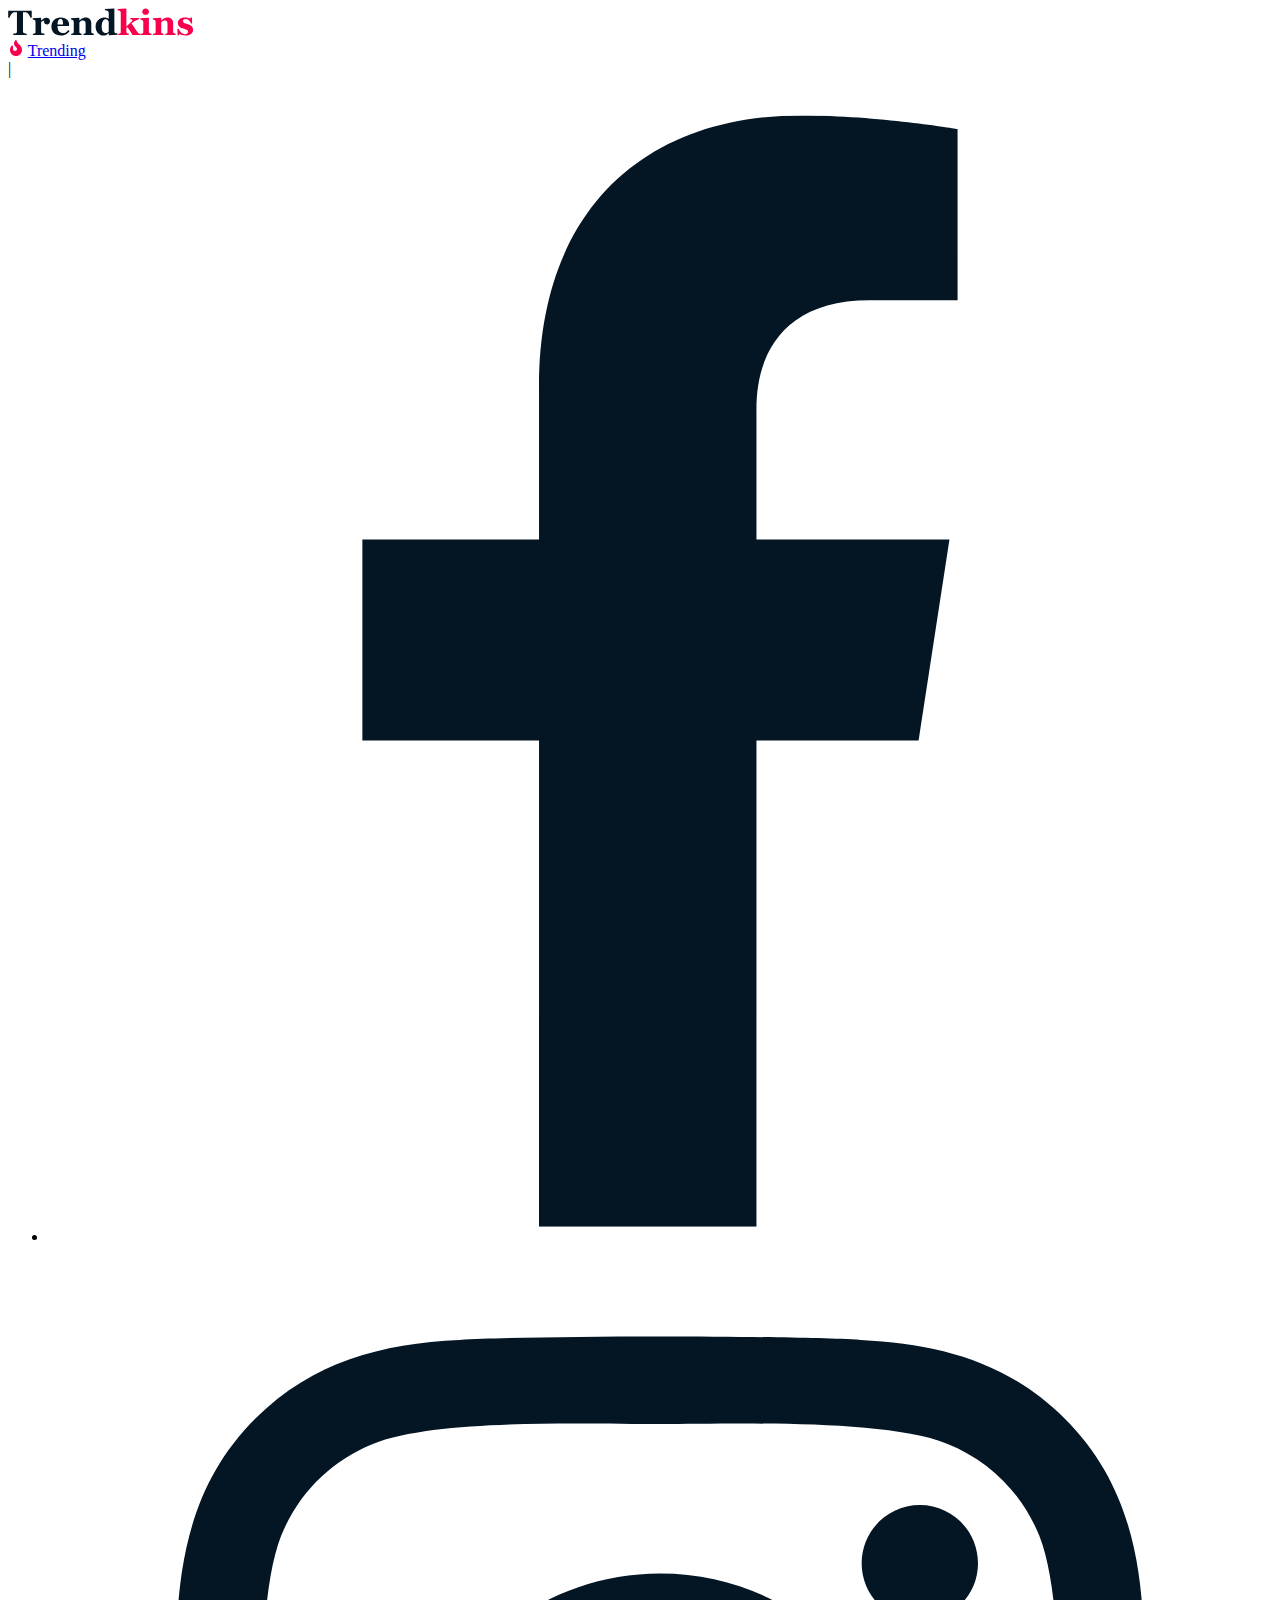
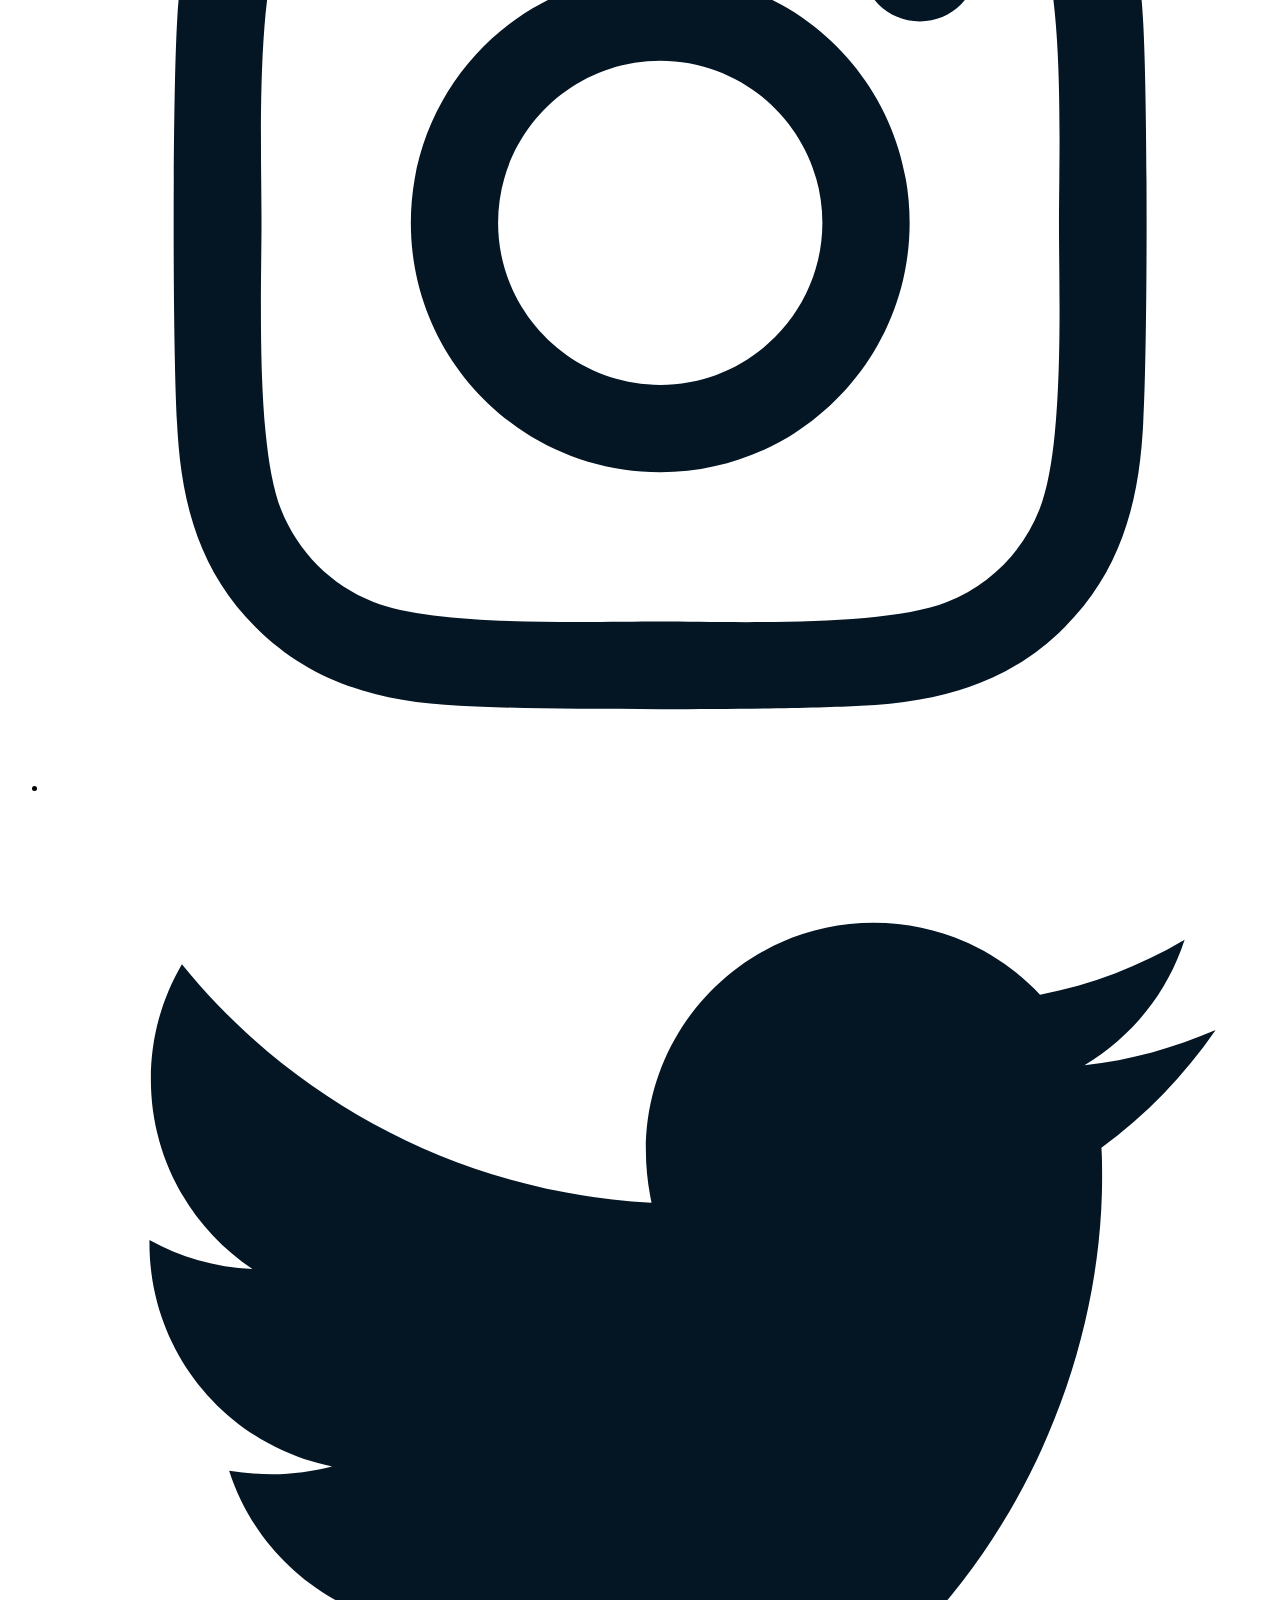
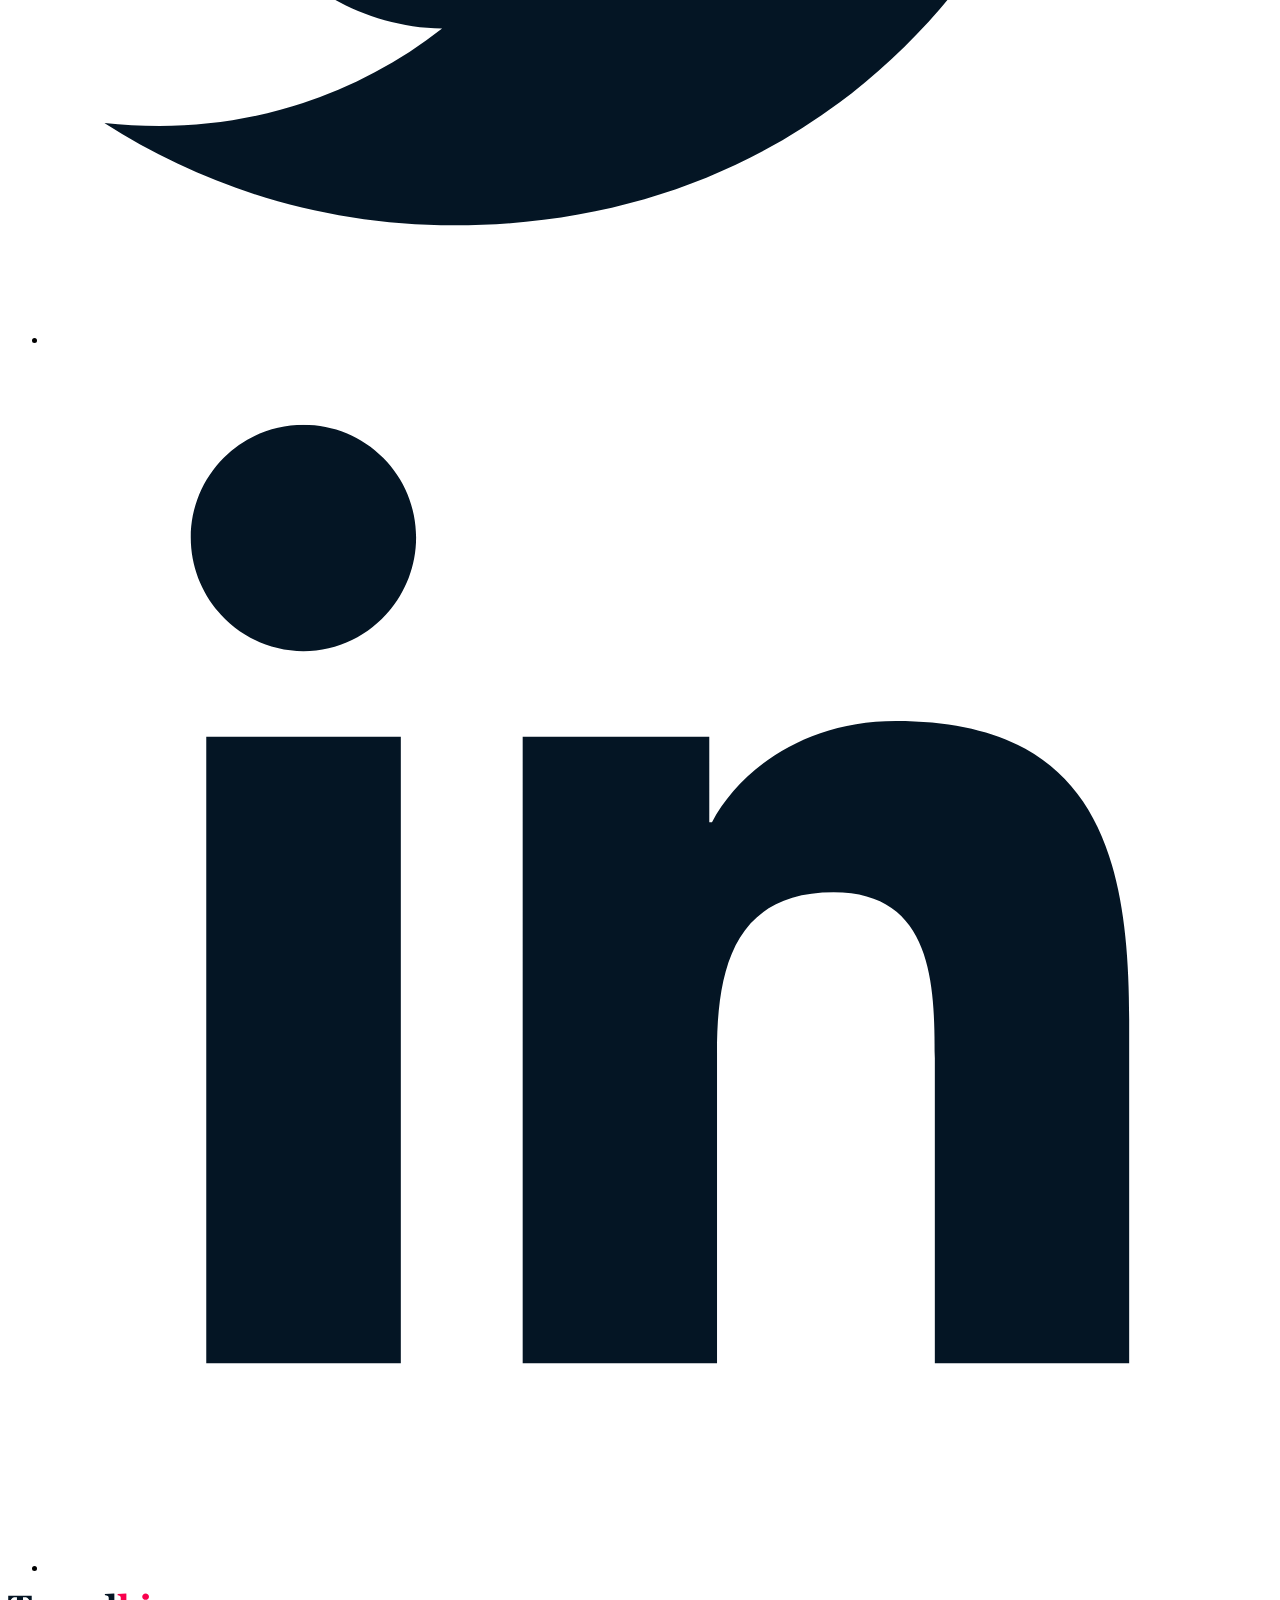
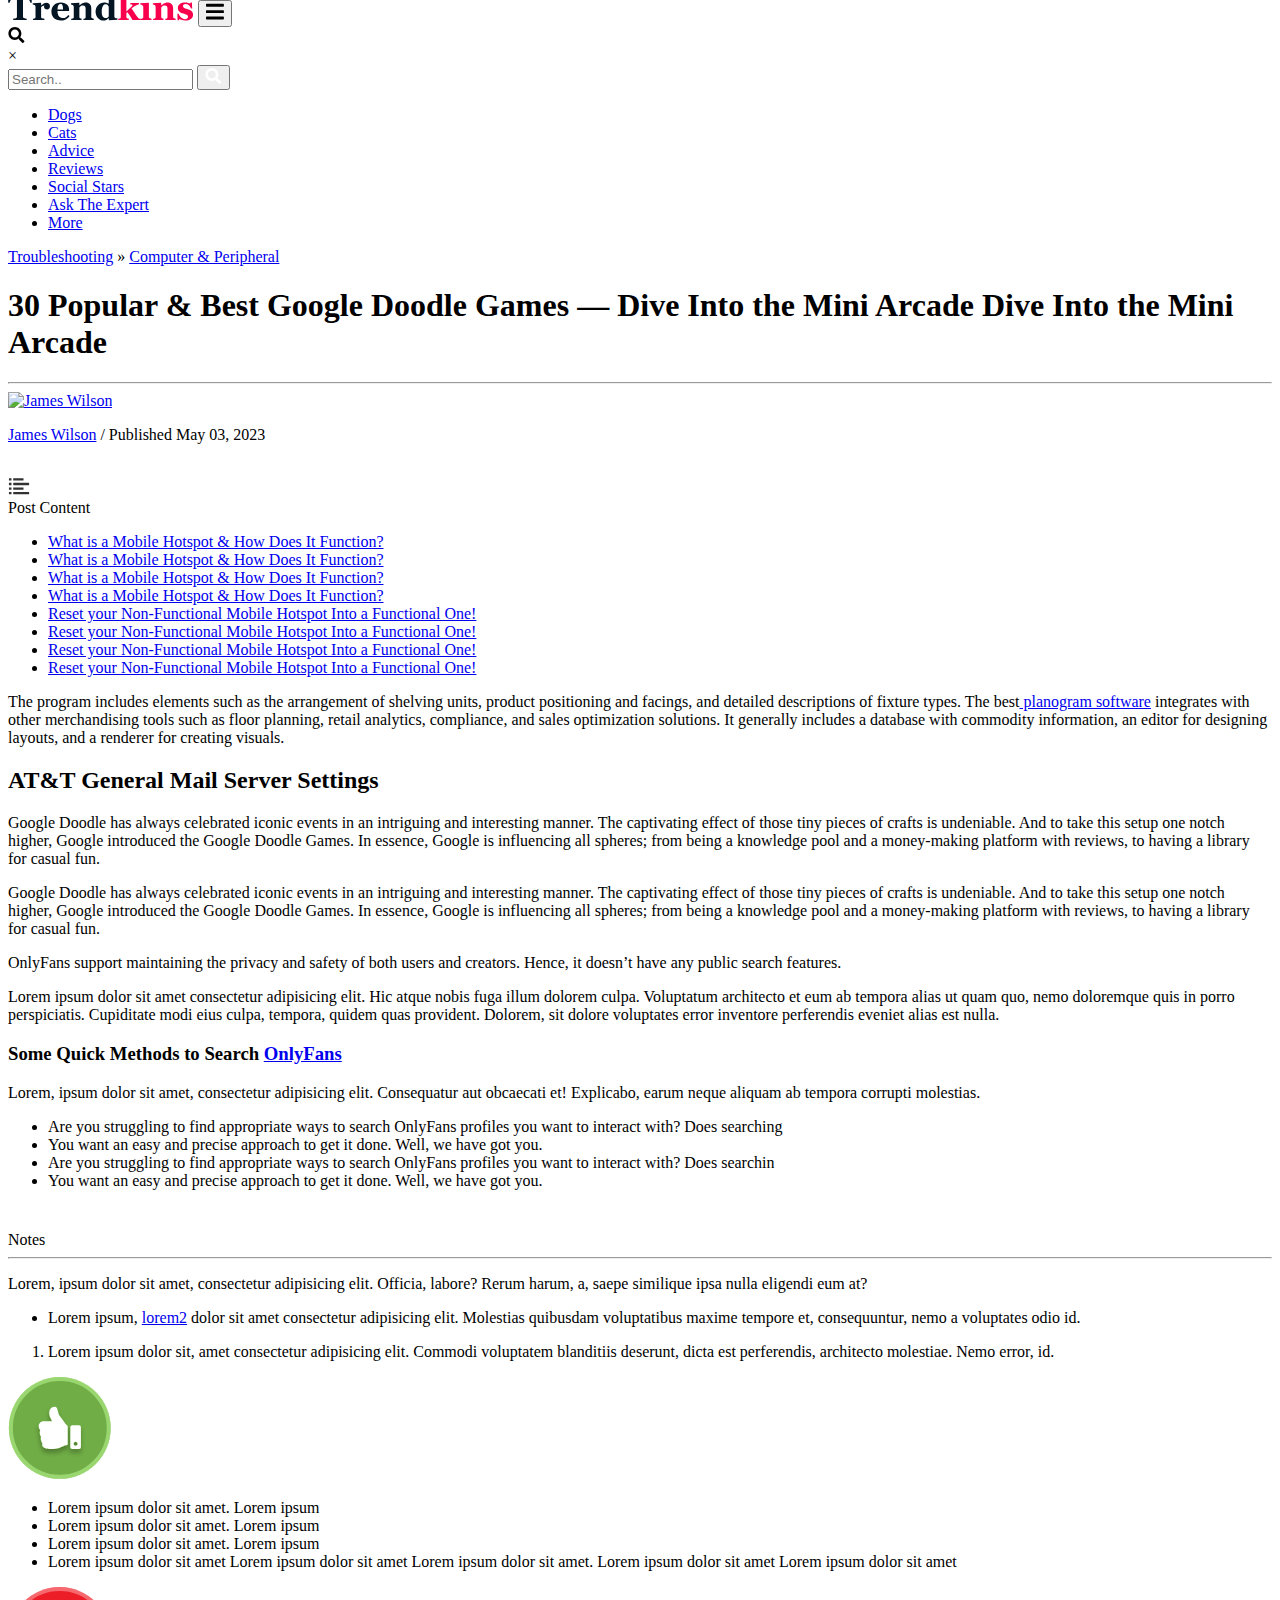
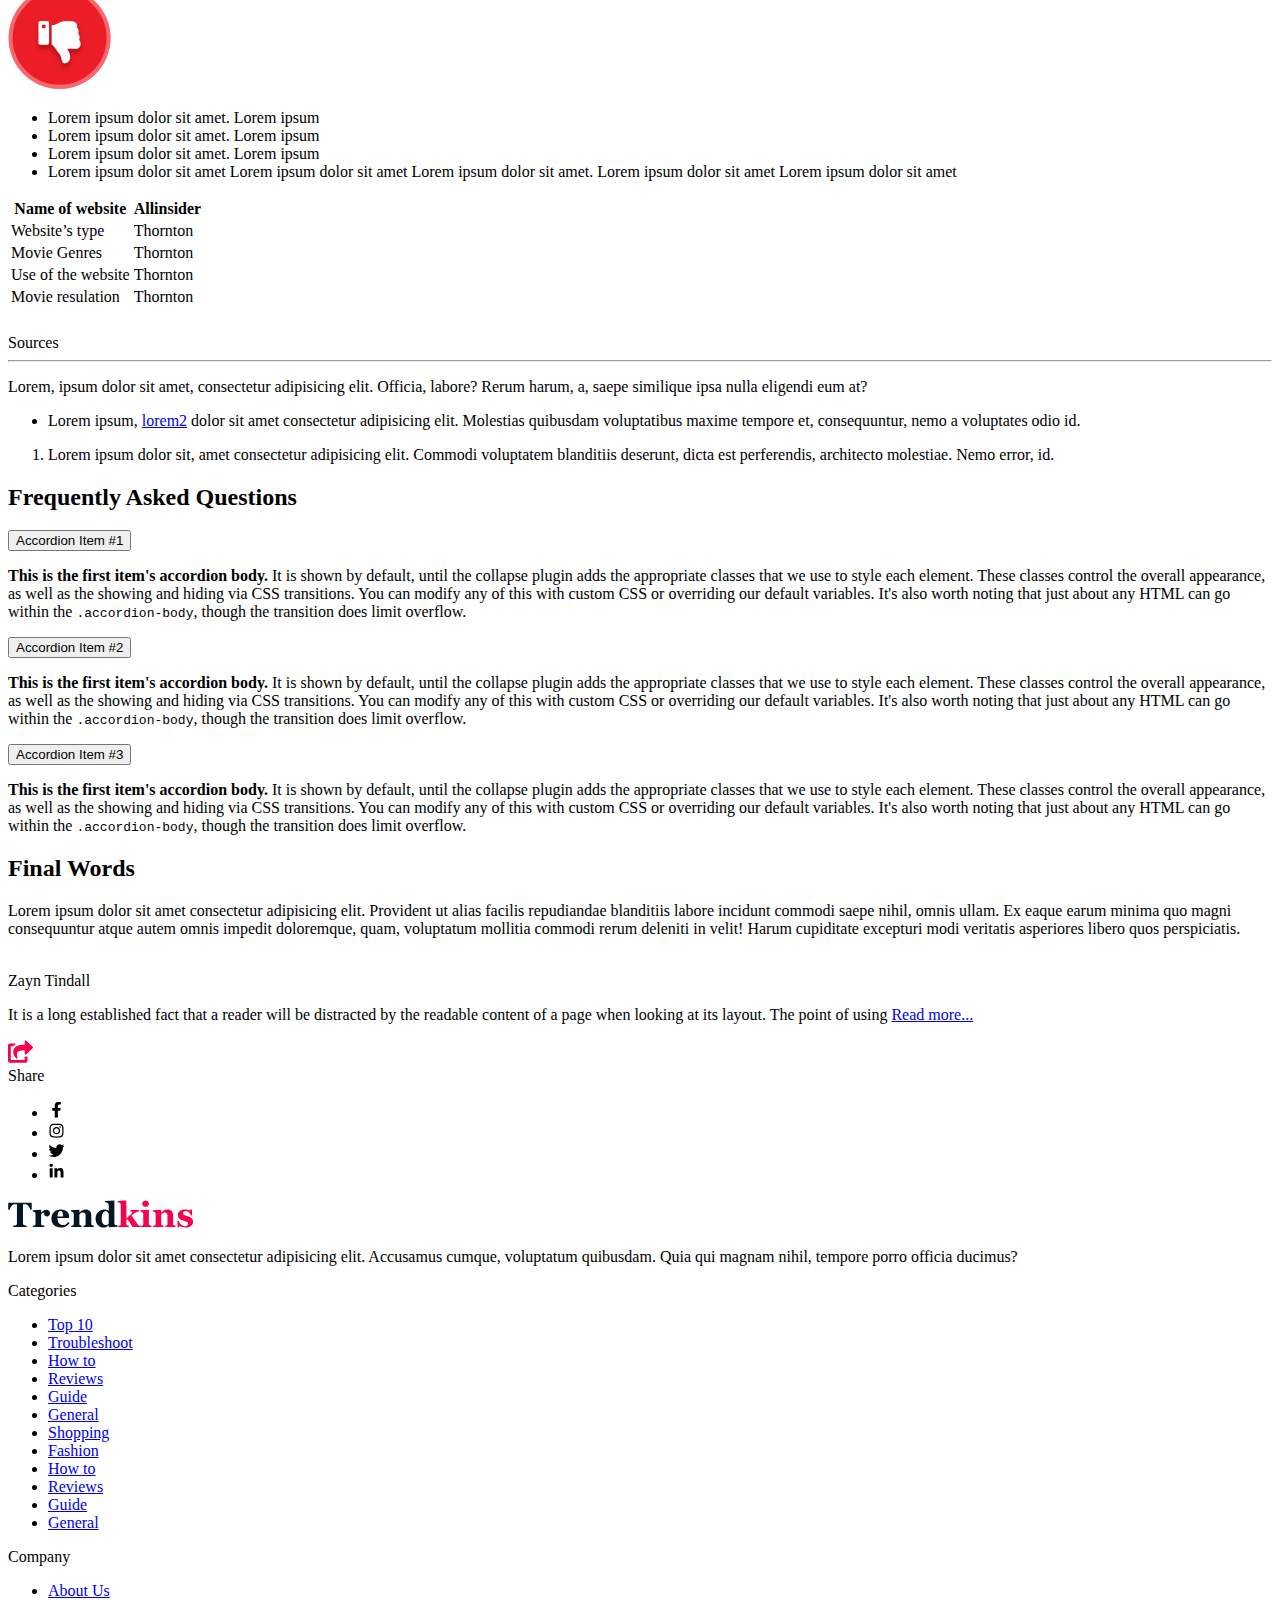
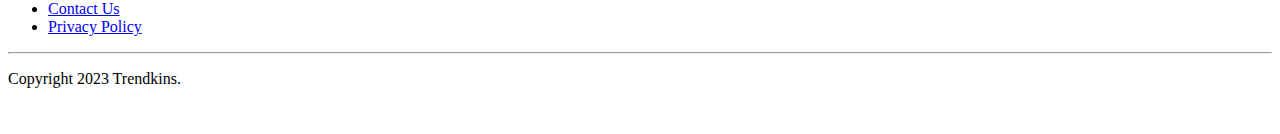
==== commit 4aaca7a1: "Update single.html" ====
--- a/single.html
+++ b/single.html
@@ -1,15 +1,7 @@
 <!DOCTYPE html>
 <html lang="en">
    <head>
-      <meta charset="utf-8">
-      <meta content="width=device-width, initial-scale=1.0" name="viewport">
-      <title> Trendkins</title>
-      <meta content="" name="description">
-      <meta content="" name="keywords">
-      <link href="assets/img/favicon.png" rel="icon">
-      <link href="assets/vendor/bootstrap/css/bootstrap.min.css" rel="stylesheet">
-      <link href="https://fonts.googleapis.com/css2?family=Frank+Ruhl+Libre:wght@300;400;500;600;700;800;900&family=Open+Sans:ital,wght@0,300;0,400;0,500;0,600;0,700;0,800;1,300;1,400;1,500;1,600;1,700;1,800&display=swap" rel="stylesheet">
-      <link href="assets/css/style.css" rel="stylesheet">
+
    </head>
    <body>
       <!--  Start Header -->
